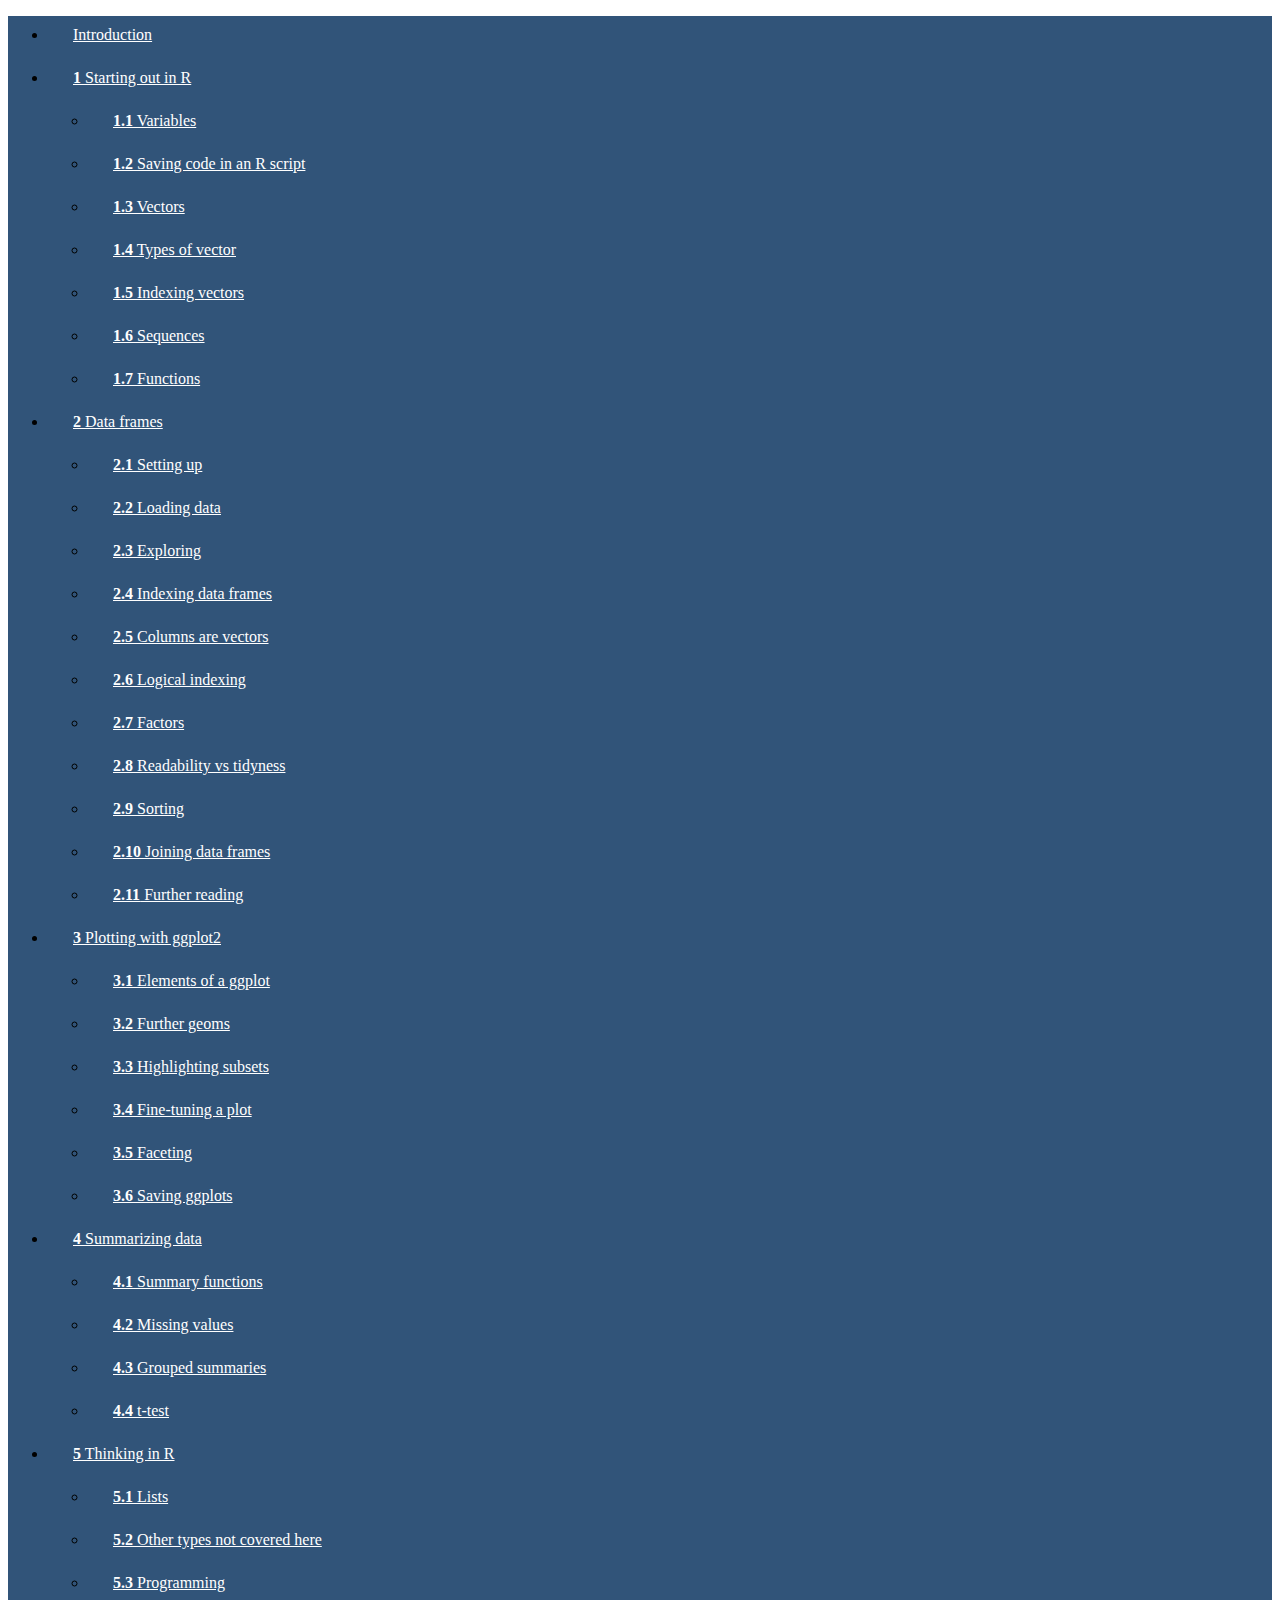
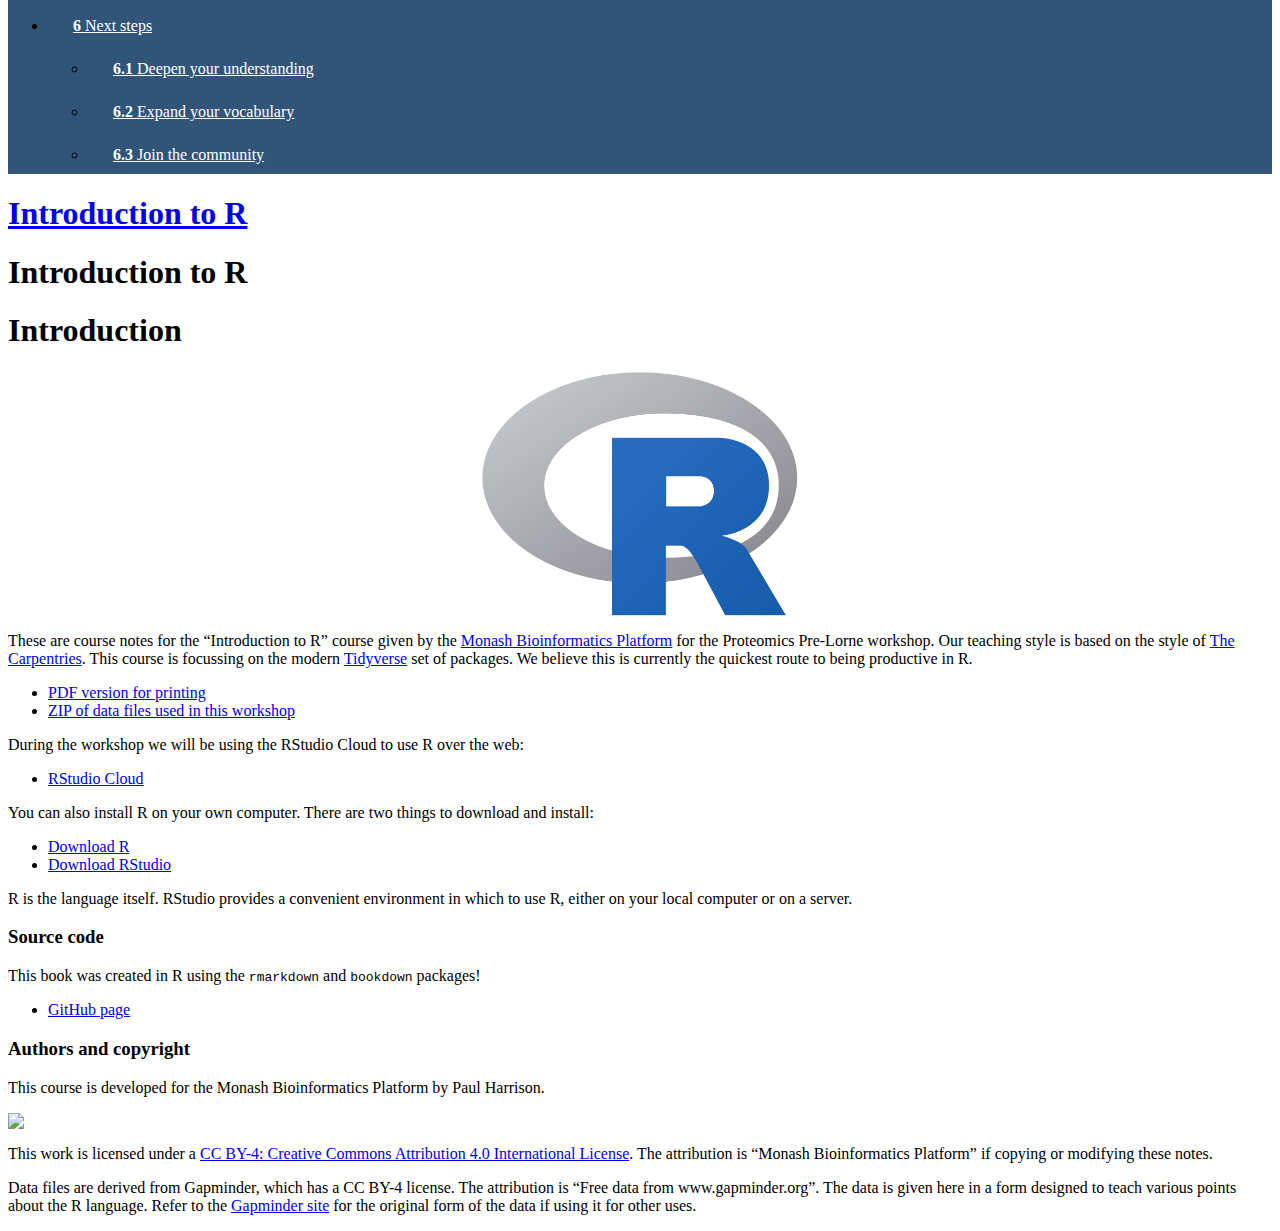
==== docs/index.html @ c71229b1 "simlink updated and input file location changed" ====
<!DOCTYPE html>
<html lang="" xml:lang="">
<head>

  <meta charset="utf-8" />
  <meta http-equiv="X-UA-Compatible" content="IE=edge" />
  <title>Introduction to R</title>
  <meta name="description" content="Introduction to R" />
  <meta name="generator" content="bookdown 0.17 and GitBook 2.6.7" />

  <meta property="og:title" content="Introduction to R" />
  <meta property="og:type" content="book" />
  
  
  
  

  <meta name="twitter:card" content="summary" />
  <meta name="twitter:title" content="Introduction to R" />
  
  
  




  <meta name="viewport" content="width=device-width, initial-scale=1" />
  <meta name="apple-mobile-web-app-capable" content="yes" />
  <meta name="apple-mobile-web-app-status-bar-style" content="black" />
  
  

<link rel="next" href="starting-out-in-r.html"/>
<script src="libs/header-attrs-2.1/header-attrs.js"></script>
<script src="libs/jquery-2.2.3/jquery.min.js"></script>
<link href="libs/gitbook-2.6.7/css/style.css" rel="stylesheet" />
<link href="libs/gitbook-2.6.7/css/plugin-table.css" rel="stylesheet" />
<link href="libs/gitbook-2.6.7/css/plugin-bookdown.css" rel="stylesheet" />
<link href="libs/gitbook-2.6.7/css/plugin-highlight.css" rel="stylesheet" />
<link href="libs/gitbook-2.6.7/css/plugin-search.css" rel="stylesheet" />
<link href="libs/gitbook-2.6.7/css/plugin-fontsettings.css" rel="stylesheet" />
<link href="libs/gitbook-2.6.7/css/plugin-clipboard.css" rel="stylesheet" />











<style type="text/css">
pre > code.sourceCode { white-space: pre; position: relative; }
pre > code.sourceCode > span { display: inline-block; line-height: 1.25; }
pre > code.sourceCode > span:empty { height: 1.2em; }
code.sourceCode > span { color: inherit; text-decoration: inherit; }
pre.sourceCode { margin: 0; }
@media screen {
div.sourceCode { overflow: auto; }
}
@media print {
pre > code.sourceCode { white-space: pre-wrap; }
pre > code.sourceCode > span { text-indent: -5em; padding-left: 5em; }
}
pre.numberSource code
  { counter-reset: source-line 0; }
pre.numberSource code > span
  { position: relative; left: -4em; counter-increment: source-line; }
pre.numberSource code > span > a:first-child::before
  { content: counter(source-line);
    position: relative; left: -1em; text-align: right; vertical-align: baseline;
    border: none; display: inline-block;
    -webkit-touch-callout: none; -webkit-user-select: none;
    -khtml-user-select: none; -moz-user-select: none;
    -ms-user-select: none; user-select: none;
    padding: 0 4px; width: 4em;
    color: #aaaaaa;
  }
pre.numberSource { margin-left: 3em; border-left: 1px solid #aaaaaa;  padding-left: 4px; }
div.sourceCode
  {   }
@media screen {
pre > code.sourceCode > span > a:first-child::before { text-decoration: underline; }
}
code span.al { color: #ff0000; font-weight: bold; } /* Alert */
code span.an { color: #60a0b0; font-weight: bold; font-style: italic; } /* Annotation */
code span.at { color: #7d9029; } /* Attribute */
code span.bn { color: #40a070; } /* BaseN */
code span.bu { } /* BuiltIn */
code span.cf { color: #007020; font-weight: bold; } /* ControlFlow */
code span.ch { color: #4070a0; } /* Char */
code span.cn { color: #880000; } /* Constant */
code span.co { color: #60a0b0; font-style: italic; } /* Comment */
code span.cv { color: #60a0b0; font-weight: bold; font-style: italic; } /* CommentVar */
code span.do { color: #ba2121; font-style: italic; } /* Documentation */
code span.dt { color: #902000; } /* DataType */
code span.dv { color: #40a070; } /* DecVal */
code span.er { color: #ff0000; font-weight: bold; } /* Error */
code span.ex { } /* Extension */
code span.fl { color: #40a070; } /* Float */
code span.fu { color: #06287e; } /* Function */
code span.im { } /* Import */
code span.in { color: #60a0b0; font-weight: bold; font-style: italic; } /* Information */
code span.kw { color: #007020; font-weight: bold; } /* Keyword */
code span.op { color: #666666; } /* Operator */
code span.ot { color: #007020; } /* Other */
code span.pp { color: #bc7a00; } /* Preprocessor */
code span.sc { color: #4070a0; } /* SpecialChar */
code span.ss { color: #bb6688; } /* SpecialString */
code span.st { color: #4070a0; } /* String */
code span.va { color: #19177c; } /* Variable */
code span.vs { color: #4070a0; } /* VerbatimString */
code span.wa { color: #60a0b0; font-weight: bold; font-style: italic; } /* Warning */
</style>

<link rel="stylesheet" href="style.css" type="text/css" />
</head>

<body>



  <div class="book without-animation with-summary font-size-2 font-family-1" data-basepath=".">

    <div class="book-summary">
      <nav role="navigation">

<ul class="summary">
<li class="chapter" data-level="" data-path="index.html"><a href="index.html"><i class="fa fa-check"></i>Introduction</a></li>
<li class="chapter" data-level="1" data-path="starting-out-in-r.html"><a href="starting-out-in-r.html"><i class="fa fa-check"></i><b>1</b> Starting out in R</a>
<ul>
<li class="chapter" data-level="1.1" data-path="starting-out-in-r.html"><a href="starting-out-in-r.html#variables"><i class="fa fa-check"></i><b>1.1</b> Variables</a></li>
<li class="chapter" data-level="1.2" data-path="starting-out-in-r.html"><a href="starting-out-in-r.html#saving-code-in-an-r-script"><i class="fa fa-check"></i><b>1.2</b> Saving code in an R script</a></li>
<li class="chapter" data-level="1.3" data-path="starting-out-in-r.html"><a href="starting-out-in-r.html#vectors"><i class="fa fa-check"></i><b>1.3</b> Vectors</a></li>
<li class="chapter" data-level="1.4" data-path="starting-out-in-r.html"><a href="starting-out-in-r.html#types-of-vector"><i class="fa fa-check"></i><b>1.4</b> Types of vector</a></li>
<li class="chapter" data-level="1.5" data-path="starting-out-in-r.html"><a href="starting-out-in-r.html#indexing-vectors"><i class="fa fa-check"></i><b>1.5</b> Indexing vectors</a></li>
<li class="chapter" data-level="1.6" data-path="starting-out-in-r.html"><a href="starting-out-in-r.html#sequences"><i class="fa fa-check"></i><b>1.6</b> Sequences</a></li>
<li class="chapter" data-level="1.7" data-path="starting-out-in-r.html"><a href="starting-out-in-r.html#functions"><i class="fa fa-check"></i><b>1.7</b> Functions</a></li>
</ul></li>
<li class="chapter" data-level="2" data-path="data-frames.html"><a href="data-frames.html"><i class="fa fa-check"></i><b>2</b> Data frames</a>
<ul>
<li class="chapter" data-level="2.1" data-path="data-frames.html"><a href="data-frames.html#setting-up"><i class="fa fa-check"></i><b>2.1</b> Setting up</a></li>
<li class="chapter" data-level="2.2" data-path="data-frames.html"><a href="data-frames.html#loading-data"><i class="fa fa-check"></i><b>2.2</b> Loading data</a></li>
<li class="chapter" data-level="2.3" data-path="data-frames.html"><a href="data-frames.html#exploring"><i class="fa fa-check"></i><b>2.3</b> Exploring</a></li>
<li class="chapter" data-level="2.4" data-path="data-frames.html"><a href="data-frames.html#indexing-data-frames"><i class="fa fa-check"></i><b>2.4</b> Indexing data frames</a></li>
<li class="chapter" data-level="2.5" data-path="data-frames.html"><a href="data-frames.html#columns-are-vectors"><i class="fa fa-check"></i><b>2.5</b> Columns are vectors</a></li>
<li class="chapter" data-level="2.6" data-path="data-frames.html"><a href="data-frames.html#logical-indexing"><i class="fa fa-check"></i><b>2.6</b> Logical indexing</a></li>
<li class="chapter" data-level="2.7" data-path="data-frames.html"><a href="data-frames.html#factors"><i class="fa fa-check"></i><b>2.7</b> Factors</a></li>
<li class="chapter" data-level="2.8" data-path="data-frames.html"><a href="data-frames.html#readability-vs-tidyness"><i class="fa fa-check"></i><b>2.8</b> Readability vs tidyness</a></li>
<li class="chapter" data-level="2.9" data-path="data-frames.html"><a href="data-frames.html#sorting"><i class="fa fa-check"></i><b>2.9</b> Sorting</a></li>
<li class="chapter" data-level="2.10" data-path="data-frames.html"><a href="data-frames.html#joining-data-frames"><i class="fa fa-check"></i><b>2.10</b> Joining data frames</a></li>
<li class="chapter" data-level="2.11" data-path="data-frames.html"><a href="data-frames.html#further-reading"><i class="fa fa-check"></i><b>2.11</b> Further reading</a></li>
</ul></li>
<li class="chapter" data-level="3" data-path="plotting-with-ggplot2.html"><a href="plotting-with-ggplot2.html"><i class="fa fa-check"></i><b>3</b> Plotting with ggplot2</a>
<ul>
<li class="chapter" data-level="3.1" data-path="plotting-with-ggplot2.html"><a href="plotting-with-ggplot2.html#elements-of-a-ggplot"><i class="fa fa-check"></i><b>3.1</b> Elements of a ggplot</a></li>
<li class="chapter" data-level="3.2" data-path="plotting-with-ggplot2.html"><a href="plotting-with-ggplot2.html#further-geoms"><i class="fa fa-check"></i><b>3.2</b> Further geoms</a></li>
<li class="chapter" data-level="3.3" data-path="plotting-with-ggplot2.html"><a href="plotting-with-ggplot2.html#highlighting-subsets"><i class="fa fa-check"></i><b>3.3</b> Highlighting subsets</a></li>
<li class="chapter" data-level="3.4" data-path="plotting-with-ggplot2.html"><a href="plotting-with-ggplot2.html#fine-tuning-a-plot"><i class="fa fa-check"></i><b>3.4</b> Fine-tuning a plot</a></li>
<li class="chapter" data-level="3.5" data-path="plotting-with-ggplot2.html"><a href="plotting-with-ggplot2.html#faceting"><i class="fa fa-check"></i><b>3.5</b> Faceting</a></li>
<li class="chapter" data-level="3.6" data-path="plotting-with-ggplot2.html"><a href="plotting-with-ggplot2.html#saving-ggplots"><i class="fa fa-check"></i><b>3.6</b> Saving ggplots</a></li>
</ul></li>
<li class="chapter" data-level="4" data-path="summarizing-data.html"><a href="summarizing-data.html"><i class="fa fa-check"></i><b>4</b> Summarizing data</a>
<ul>
<li class="chapter" data-level="4.1" data-path="summarizing-data.html"><a href="summarizing-data.html#summary-functions"><i class="fa fa-check"></i><b>4.1</b> Summary functions</a></li>
<li class="chapter" data-level="4.2" data-path="summarizing-data.html"><a href="summarizing-data.html#missing-values"><i class="fa fa-check"></i><b>4.2</b> Missing values</a></li>
<li class="chapter" data-level="4.3" data-path="summarizing-data.html"><a href="summarizing-data.html#grouped-summaries"><i class="fa fa-check"></i><b>4.3</b> Grouped summaries</a></li>
<li class="chapter" data-level="4.4" data-path="summarizing-data.html"><a href="summarizing-data.html#t-test"><i class="fa fa-check"></i><b>4.4</b> t-test</a></li>
</ul></li>
<li class="chapter" data-level="5" data-path="thinking-in-r.html"><a href="thinking-in-r.html"><i class="fa fa-check"></i><b>5</b> Thinking in R</a>
<ul>
<li class="chapter" data-level="5.1" data-path="thinking-in-r.html"><a href="thinking-in-r.html#lists"><i class="fa fa-check"></i><b>5.1</b> Lists</a></li>
<li class="chapter" data-level="5.2" data-path="thinking-in-r.html"><a href="thinking-in-r.html#other-types-not-covered-here"><i class="fa fa-check"></i><b>5.2</b> Other types not covered here</a></li>
<li class="chapter" data-level="5.3" data-path="thinking-in-r.html"><a href="thinking-in-r.html#programming"><i class="fa fa-check"></i><b>5.3</b> Programming</a></li>
</ul></li>
<li class="chapter" data-level="6" data-path="next-steps.html"><a href="next-steps.html"><i class="fa fa-check"></i><b>6</b> Next steps</a>
<ul>
<li class="chapter" data-level="6.1" data-path="next-steps.html"><a href="next-steps.html#deepen-your-understanding"><i class="fa fa-check"></i><b>6.1</b> Deepen your understanding</a></li>
<li class="chapter" data-level="6.2" data-path="next-steps.html"><a href="next-steps.html#expand-your-vocabulary"><i class="fa fa-check"></i><b>6.2</b> Expand your vocabulary</a></li>
<li class="chapter" data-level="6.3" data-path="next-steps.html"><a href="next-steps.html#join-the-community"><i class="fa fa-check"></i><b>6.3</b> Join the community</a></li>
</ul></li>
</ul>

      </nav>
    </div>

    <div class="book-body">
      <div class="body-inner">
        <div class="book-header" role="navigation">
          <h1>
            <i class="fa fa-circle-o-notch fa-spin"></i><a href="./">Introduction to R</a>
          </h1>
        </div>

        <div class="page-wrapper" tabindex="-1" role="main">
          <div class="page-inner">

            <section class="normal" id="section-">
<div id="header">
<h1 class="title">Introduction to R</h1>
</div>
<div id="index" class="section level1 unnumbered" number="">
<h1>Introduction</h1>
<p><img src="figures/R_logo.png" width="25%" style="display: block; margin: auto;" /></p>
<p>These are course notes for the “Introduction to R” course given by the <a href="https://www.monash.edu/researchinfrastructure/bioinformatics">Monash Bioinformatics Platform</a> for the Proteomics Pre-Lorne workshop. Our teaching style is based on the style of <a href="https://carpentries.org/">The Carpentries</a>. This course is focussing on the modern <a href="https://www.tidyverse.org/">Tidyverse</a> set of packages. We believe this is currently the quickest route to being productive in R.</p>
<ul>
<li><a href="https://monashbioinformaticsplatform.github.io/Proteomics-Intro-R-Workshop-2020/r-intro.pdf">PDF version for printing</a></li>
<li><a href="https://monashbioinformaticsplatform.github.io/Proteomics-Intro-R-Workshop-2020/r-intro-files.zip">ZIP of data files used in this workshop</a></li>
</ul>
<p>During the workshop we will be using the RStudio Cloud to use R over the web:</p>
<ul>
<li><a href="https://rstudio.cloud/">RStudio Cloud</a></li>
</ul>
<p>You can also install R on your own computer. There are two things to download and install:</p>
<ul>
<li><a href="https://cran.rstudio.com/">Download R</a></li>
<li><a href="https://www.rstudio.com/products/rstudio/download/">Download RStudio</a></li>
</ul>
<p>R is the language itself. RStudio provides a convenient environment in which to use R, either on your local computer or on a server.</p>
<div id="source-code" class="section level3 unnumbered" number="">
<h3>Source code</h3>
<p>This book was created in R using the <code>rmarkdown</code> and <code>bookdown</code> packages!</p>
<ul>
<li><a href="https://github.com/MonashBioinformaticsPlatform/Proteomics-Intro-R-Workshop-2020/">GitHub page</a></li>
</ul>
</div>
<div id="authors-and-copyright" class="section level3 unnumbered" number="">
<h3>Authors and copyright</h3>
<p>This course is developed for the Monash Bioinformatics Platform by Paul Harrison.</p>
<p><img src="figures/CC-BY.png" style="display: block; margin: auto;" /></p>
<p>This work is licensed under a <a href="http://creativecommons.org/licenses/by/4.0/">CC BY-4: Creative Commons Attribution 4.0 International License</a>. The attribution is “Monash Bioinformatics Platform” if copying or modifying these notes.</p>
<p>Data files are derived from Gapminder, which has a CC BY-4 license. The attribution is “Free data from www.gapminder.org”. The data is given here in a form designed to teach various points about the R language. Refer to the <a href="https://www.gapminder.org">Gapminder site</a> for the original form of the data if using it for other uses.</p>

</div>
</div>
            </section>

          </div>
        </div>
      </div>

<a href="starting-out-in-r.html" class="navigation navigation-next navigation-unique" aria-label="Next page"><i class="fa fa-angle-right"></i></a>
    </div>
  </div>
<script src="libs/gitbook-2.6.7/js/app.min.js"></script>
<script src="libs/gitbook-2.6.7/js/lunr.js"></script>
<script src="libs/gitbook-2.6.7/js/clipboard.min.js"></script>
<script src="libs/gitbook-2.6.7/js/plugin-search.js"></script>
<script src="libs/gitbook-2.6.7/js/plugin-sharing.js"></script>
<script src="libs/gitbook-2.6.7/js/plugin-fontsettings.js"></script>
<script src="libs/gitbook-2.6.7/js/plugin-bookdown.js"></script>
<script src="libs/gitbook-2.6.7/js/jquery.highlight.js"></script>
<script src="libs/gitbook-2.6.7/js/plugin-clipboard.js"></script>
<script>
gitbook.require(["gitbook"], function(gitbook) {
gitbook.start({
"sharing": {
"github": false,
"facebook": true,
"twitter": true,
"linkedin": false,
"weibo": false,
"instapaper": false,
"vk": false,
"all": ["facebook", "twitter", "linkedin", "weibo", "instapaper"]
},
"fontsettings": {
"theme": "white",
"family": "sans",
"size": 2
},
"edit": {
"link": null,
"text": null
},
"history": {
"link": null,
"text": null
},
"view": {
"link": null,
"text": null
},
"download": ["r-intro.pdf"],
"toc": {
"collapse": "subsection"
}
});
});
</script>

</body>

</html>
---- docs/style.css ----
.book .book-summary {
    background: #315479;
}
.body {
    font-family: "Work Sans", "Helvetica", "Tahoma", "Geneva", "Arial", sans-serif;
}
.book .book-summary ul.summary li a, .book .book-summary ul.summary li span {
    margin: 5px 5px 5px 5px;
    display: block;
    padding: 10px 20px 10px 20px;
    color: #FFFFFF;
    background: 0 0;
    text-overflow: ellipsis;
    overflow: hidden;
    white-space: nowrap;
    position: relative;
}

.book .book-summary ul.summary li.active>a {
    padding-left: 5px;
    border-radius: 10px 10px 10px 10px;
    color: #FFFFFF;
    font-weight: bold;
    background: rgba(243,242,242,.35);
    text-decoration: none;
}

.challenge {
    margin: 2em;
    padding: 0em 2em 2em 2em;
    border: 1px solid black;
    border-radius: 5px;
    background: #ddf;
}

.tip {
    margin: 2em;
    padding: 0em 2em 2em 2em;
    border: 1px solid black;
    border-radius: 5px;
    background: #ffd;
}


.objectives {
    margin: 2em;
    padding: 0em 2em 2em 2em;
    border: 1px solid black;
    border-radius: 5px;
    background: #fed;
}
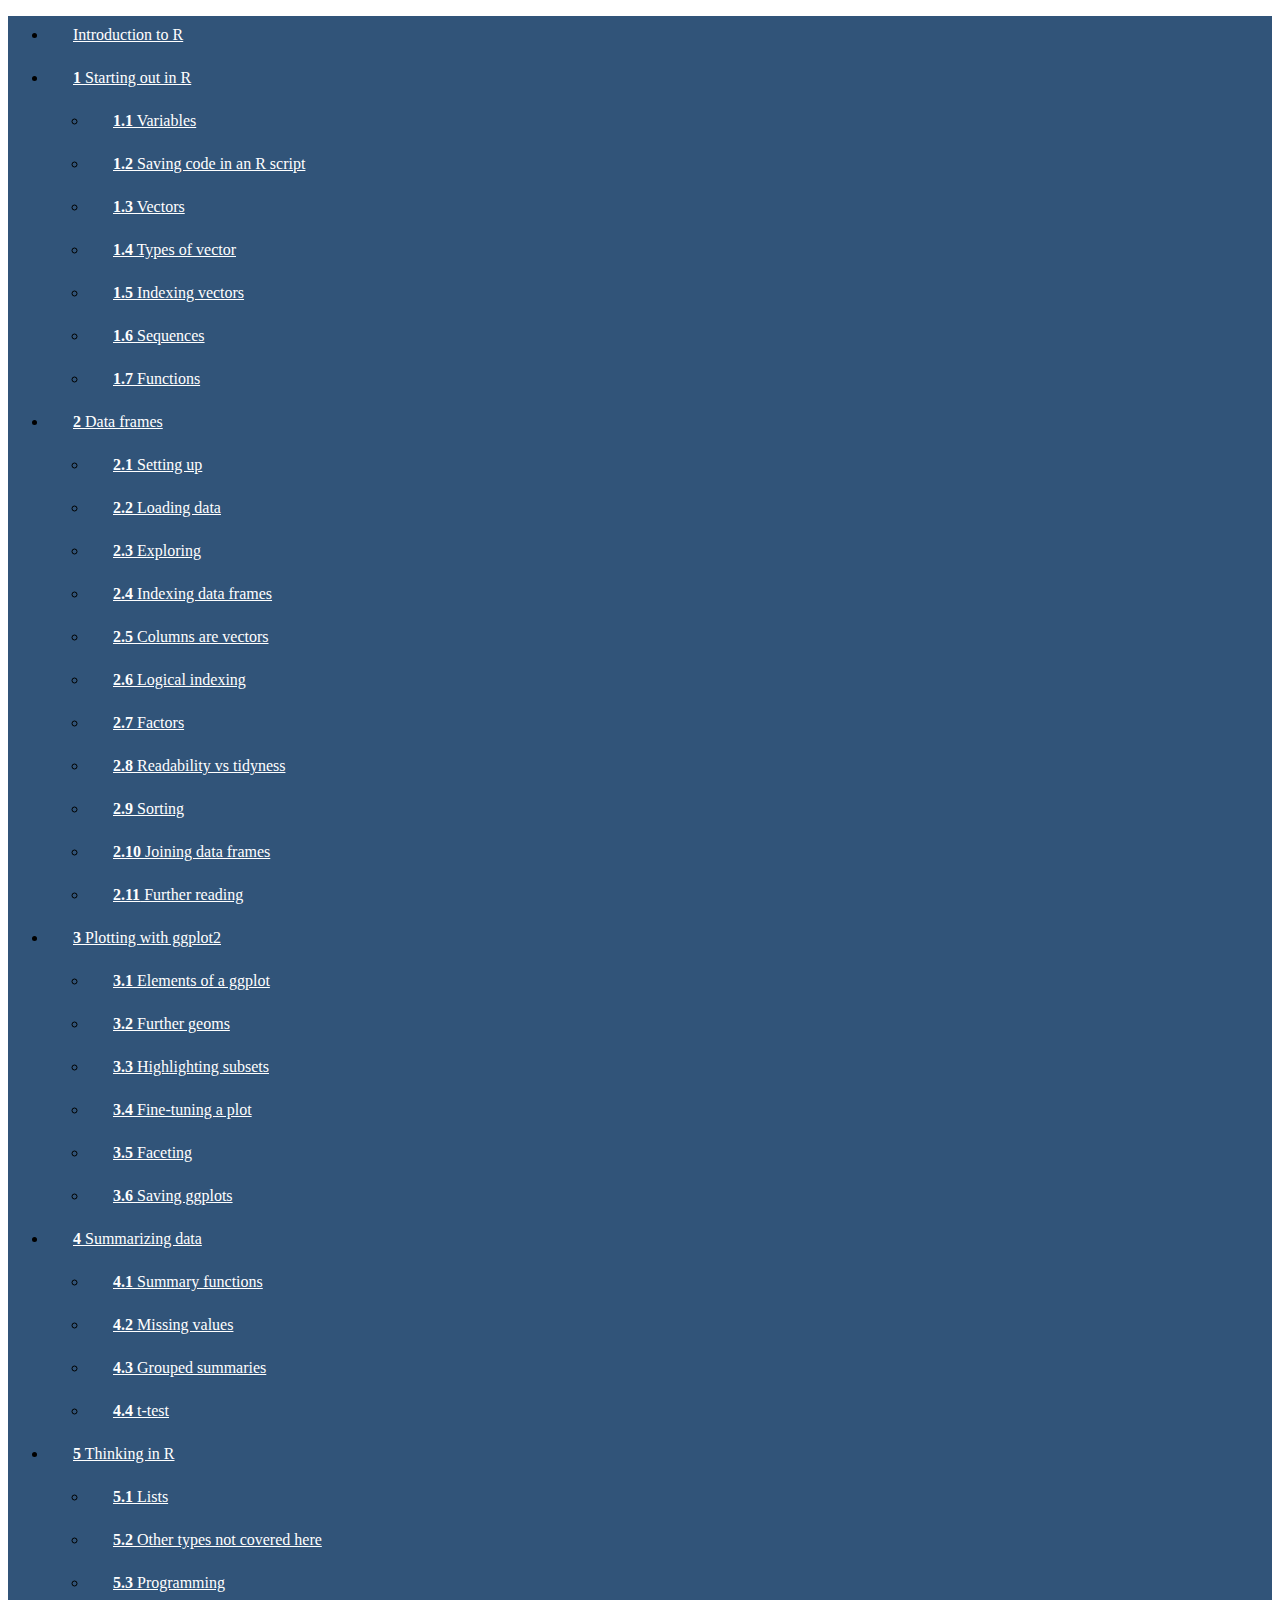
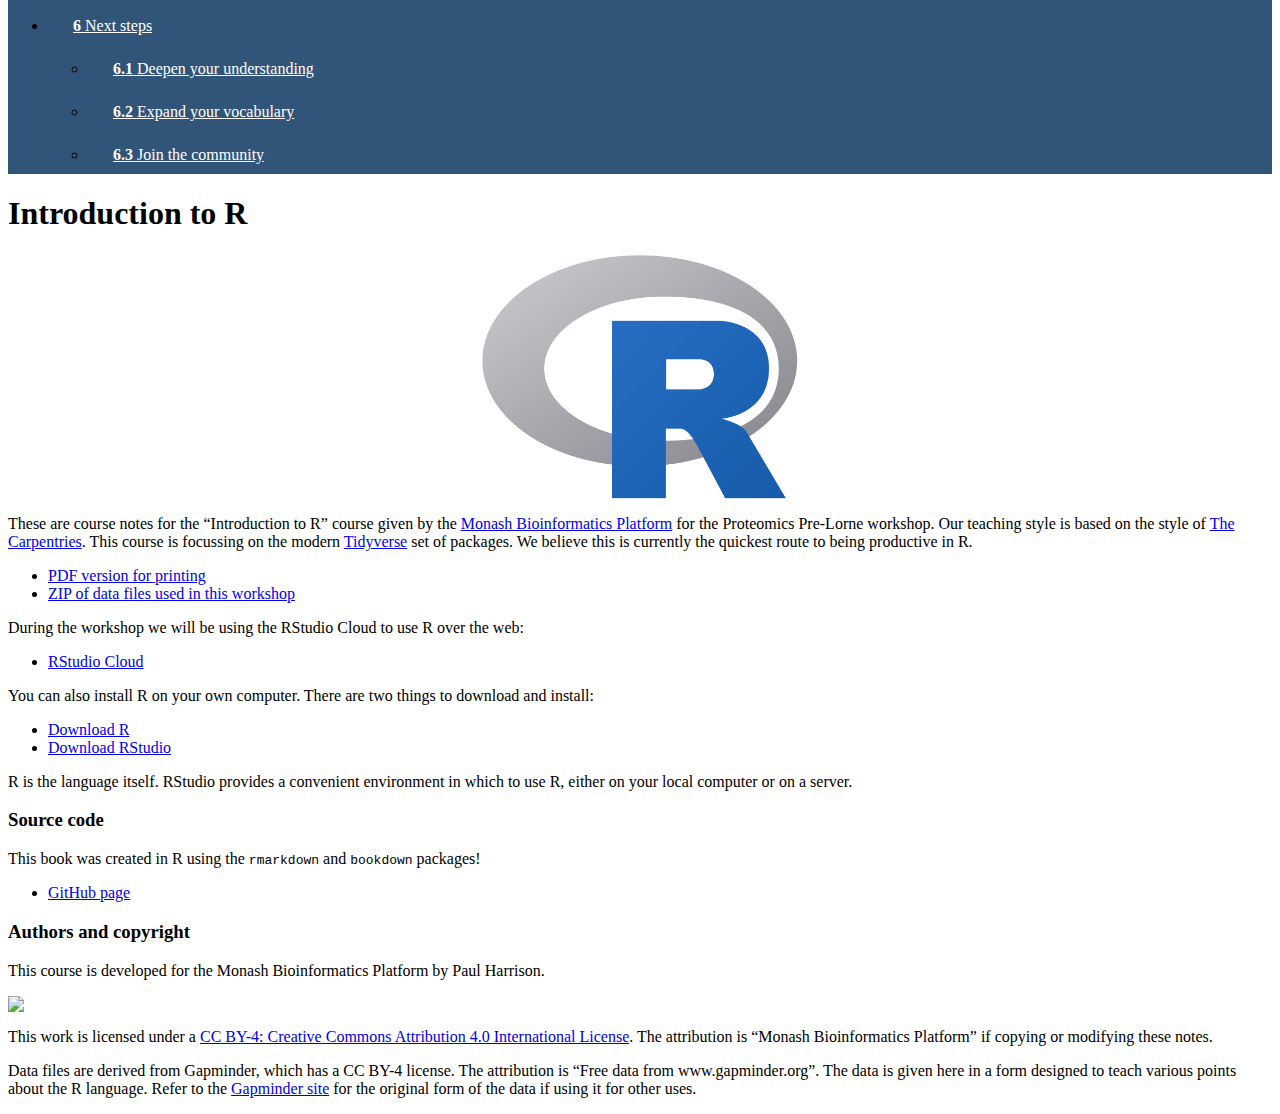
==== commit 387ffe7b: "site updated" ====
--- a/docs/index.html
+++ b/docs/index.html
@@ -4,11 +4,11 @@
 
   <meta charset="utf-8" />
   <meta http-equiv="X-UA-Compatible" content="IE=edge" />
-  <title>Introduction to R</title>
-  <meta name="description" content="Introduction to R" />
+  <title>Introduction to R | r-intro.utf8</title>
+  <meta name="description" content="" />
   <meta name="generator" content="bookdown 0.17 and GitBook 2.6.7" />
 
-  <meta property="og:title" content="Introduction to R" />
+  <meta property="og:title" content="Introduction to R | r-intro.utf8" />
   <meta property="og:type" content="book" />
   
   
@@ -16,7 +16,7 @@
   
 
   <meta name="twitter:card" content="summary" />
-  <meta name="twitter:title" content="Introduction to R" />
+  <meta name="twitter:title" content="Introduction to R | r-intro.utf8" />
   
   
   
@@ -128,7 +128,7 @@
       <nav role="navigation">
 
 <ul class="summary">
-<li class="chapter" data-level="" data-path="index.html"><a href="index.html"><i class="fa fa-check"></i>Introduction</a></li>
+<li class="chapter" data-level="" data-path="index.html"><a href="index.html"><i class="fa fa-check"></i>Introduction to R</a></li>
 <li class="chapter" data-level="1" data-path="starting-out-in-r.html"><a href="starting-out-in-r.html"><i class="fa fa-check"></i><b>1</b> Starting out in R</a>
 <ul>
 <li class="chapter" data-level="1.1" data-path="starting-out-in-r.html"><a href="starting-out-in-r.html#variables"><i class="fa fa-check"></i><b>1.1</b> Variables</a></li>
@@ -190,7 +190,7 @@
       <div class="body-inner">
         <div class="book-header" role="navigation">
           <h1>
-            <i class="fa fa-circle-o-notch fa-spin"></i><a href="./">Introduction to R</a>
+            <i class="fa fa-circle-o-notch fa-spin"></i><a href="./"></a>
           </h1>
         </div>
 
@@ -198,11 +198,10 @@
           <div class="page-inner">
 
             <section class="normal" id="section-">
-<div id="header">
-<h1 class="title">Introduction to R</h1>
-</div>
+<!--bookdown:title:end-->
+<!--bookdown:title:start-->
 <div id="index" class="section level1 unnumbered" number="">
-<h1>Introduction</h1>
+<h1>Introduction to R</h1>
 <p><img src="figures/R_logo.png" width="25%" style="display: block; margin: auto;" /></p>
 <p>These are course notes for the “Introduction to R” course given by the <a href="https://www.monash.edu/researchinfrastructure/bioinformatics">Monash Bioinformatics Platform</a> for the Proteomics Pre-Lorne workshop. Our teaching style is based on the style of <a href="https://carpentries.org/">The Carpentries</a>. This course is focussing on the modern <a href="https://www.tidyverse.org/">Tidyverse</a> set of packages. We believe this is currently the quickest route to being productive in R.</p>
 <ul>
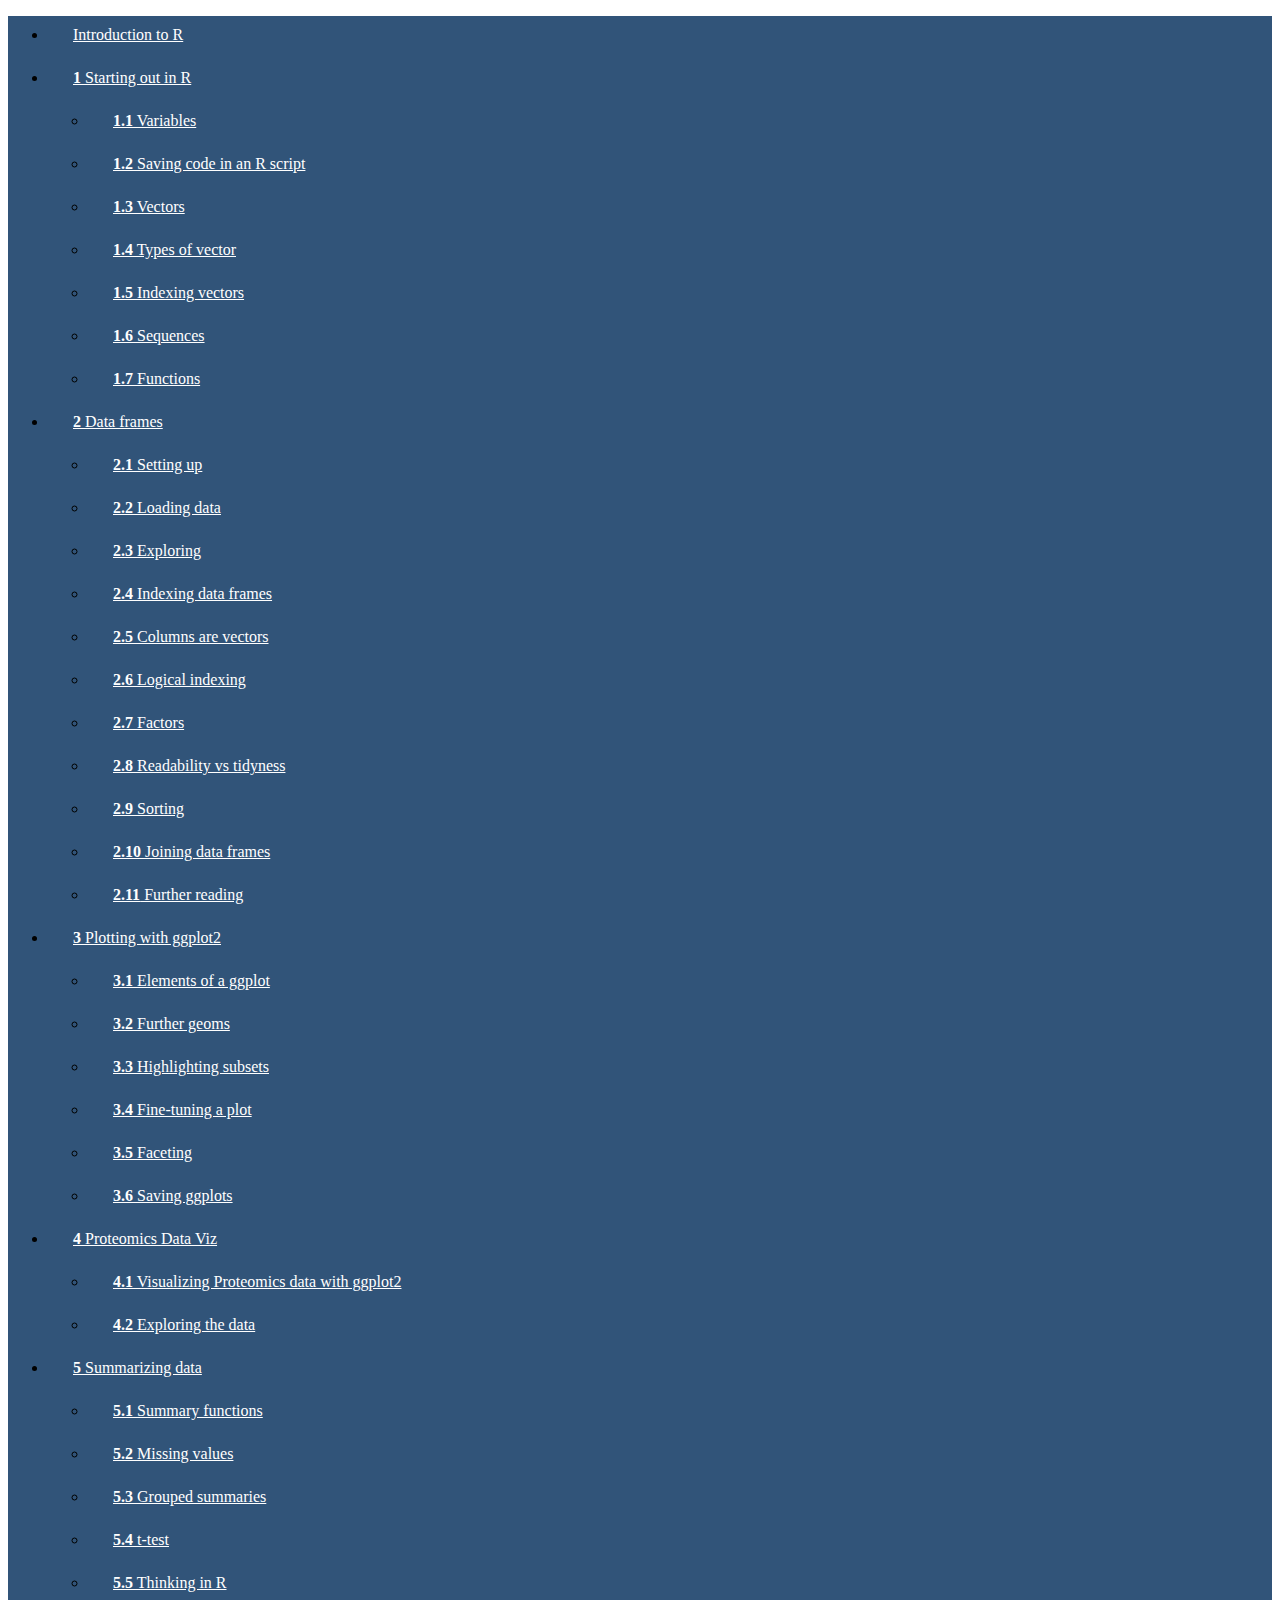
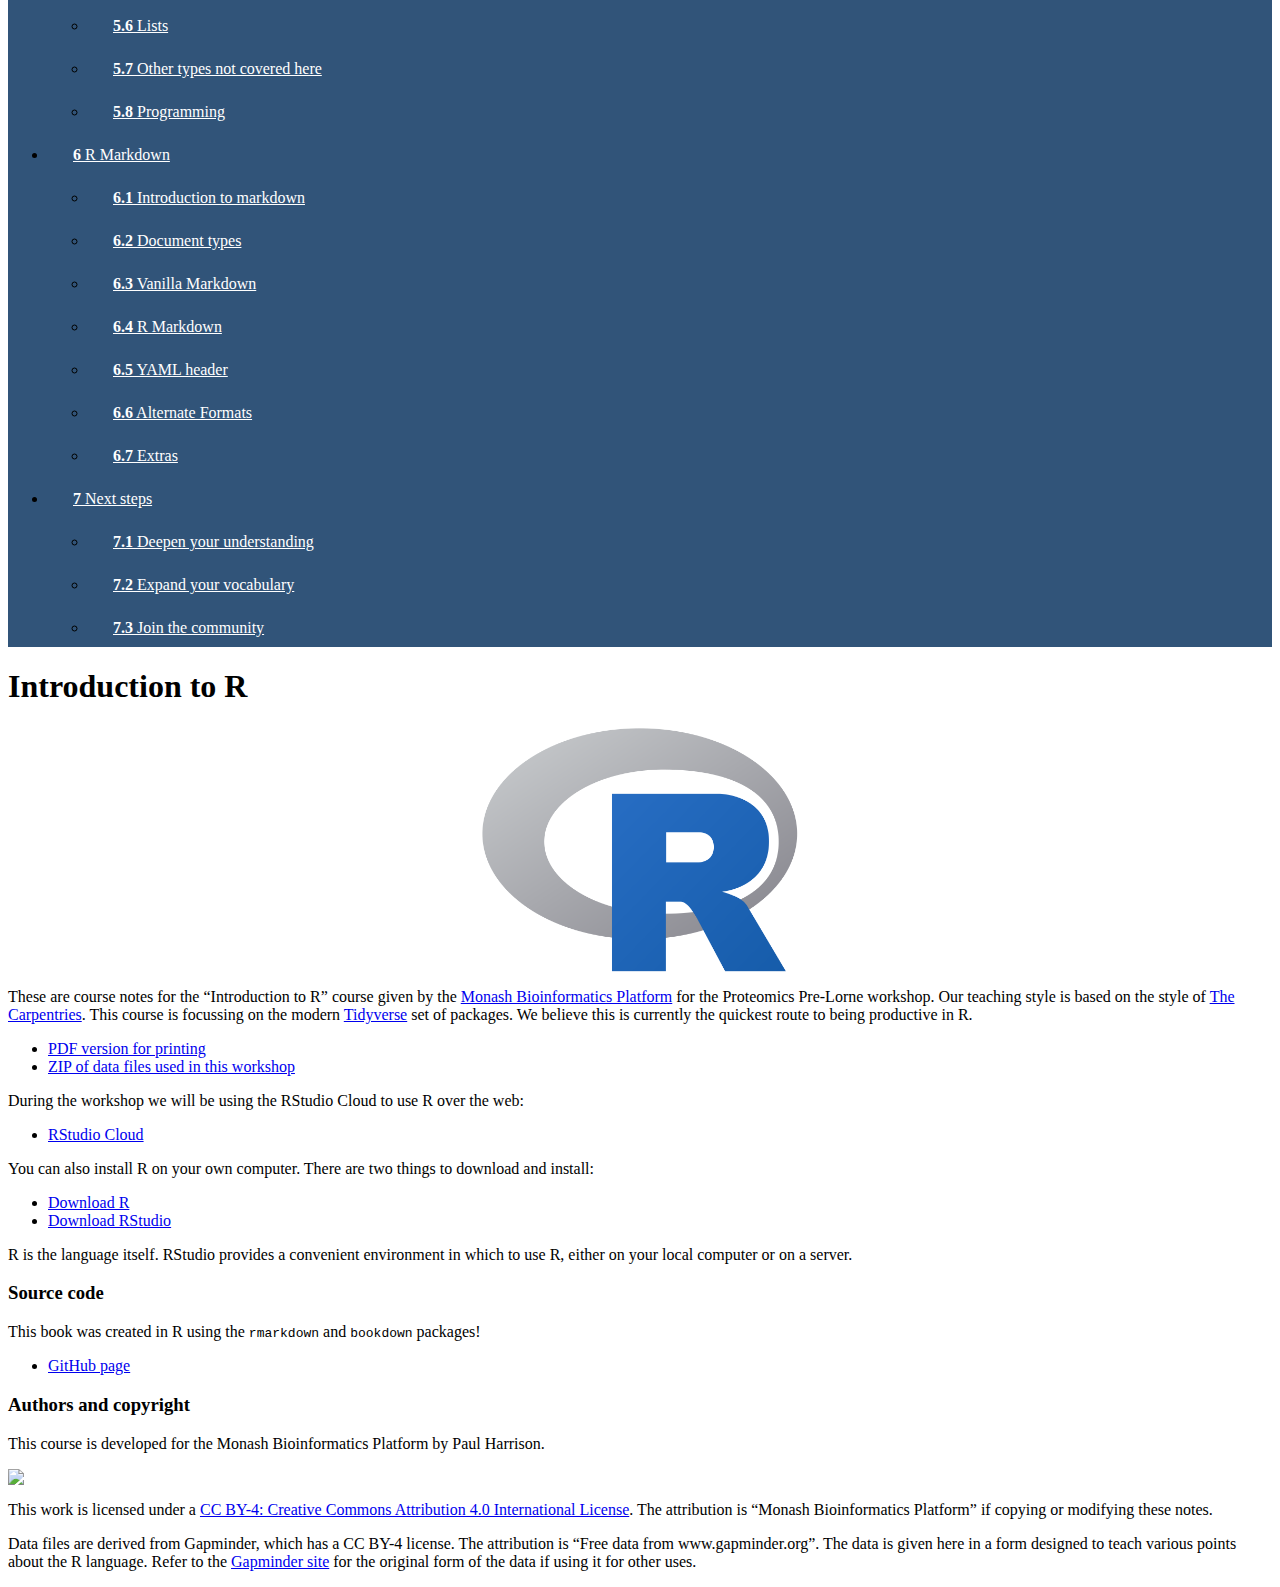
==== commit fe90b514: "restructure content" ====
--- a/docs/index.html
+++ b/docs/index.html
@@ -162,24 +162,37 @@
 <li class="chapter" data-level="3.5" data-path="plotting-with-ggplot2.html"><a href="plotting-with-ggplot2.html#faceting"><i class="fa fa-check"></i><b>3.5</b> Faceting</a></li>
 <li class="chapter" data-level="3.6" data-path="plotting-with-ggplot2.html"><a href="plotting-with-ggplot2.html#saving-ggplots"><i class="fa fa-check"></i><b>3.6</b> Saving ggplots</a></li>
 </ul></li>
-<li class="chapter" data-level="4" data-path="summarizing-data.html"><a href="summarizing-data.html"><i class="fa fa-check"></i><b>4</b> Summarizing data</a>
-<ul>
-<li class="chapter" data-level="4.1" data-path="summarizing-data.html"><a href="summarizing-data.html#summary-functions"><i class="fa fa-check"></i><b>4.1</b> Summary functions</a></li>
-<li class="chapter" data-level="4.2" data-path="summarizing-data.html"><a href="summarizing-data.html#missing-values"><i class="fa fa-check"></i><b>4.2</b> Missing values</a></li>
-<li class="chapter" data-level="4.3" data-path="summarizing-data.html"><a href="summarizing-data.html#grouped-summaries"><i class="fa fa-check"></i><b>4.3</b> Grouped summaries</a></li>
-<li class="chapter" data-level="4.4" data-path="summarizing-data.html"><a href="summarizing-data.html#t-test"><i class="fa fa-check"></i><b>4.4</b> t-test</a></li>
-</ul></li>
-<li class="chapter" data-level="5" data-path="thinking-in-r.html"><a href="thinking-in-r.html"><i class="fa fa-check"></i><b>5</b> Thinking in R</a>
-<ul>
-<li class="chapter" data-level="5.1" data-path="thinking-in-r.html"><a href="thinking-in-r.html#lists"><i class="fa fa-check"></i><b>5.1</b> Lists</a></li>
-<li class="chapter" data-level="5.2" data-path="thinking-in-r.html"><a href="thinking-in-r.html#other-types-not-covered-here"><i class="fa fa-check"></i><b>5.2</b> Other types not covered here</a></li>
-<li class="chapter" data-level="5.3" data-path="thinking-in-r.html"><a href="thinking-in-r.html#programming"><i class="fa fa-check"></i><b>5.3</b> Programming</a></li>
-</ul></li>
-<li class="chapter" data-level="6" data-path="next-steps.html"><a href="next-steps.html"><i class="fa fa-check"></i><b>6</b> Next steps</a>
-<ul>
-<li class="chapter" data-level="6.1" data-path="next-steps.html"><a href="next-steps.html#deepen-your-understanding"><i class="fa fa-check"></i><b>6.1</b> Deepen your understanding</a></li>
-<li class="chapter" data-level="6.2" data-path="next-steps.html"><a href="next-steps.html#expand-your-vocabulary"><i class="fa fa-check"></i><b>6.2</b> Expand your vocabulary</a></li>
-<li class="chapter" data-level="6.3" data-path="next-steps.html"><a href="next-steps.html#join-the-community"><i class="fa fa-check"></i><b>6.3</b> Join the community</a></li>
+<li class="chapter" data-level="4" data-path="proteomics-data-viz.html"><a href="proteomics-data-viz.html"><i class="fa fa-check"></i><b>4</b> Proteomics Data Viz</a>
+<ul>
+<li class="chapter" data-level="4.1" data-path="proteomics-data-viz.html"><a href="proteomics-data-viz.html#visualizing-proteomics-data-with-ggplot2"><i class="fa fa-check"></i><b>4.1</b> Visualizing Proteomics data with ggplot2</a></li>
+<li class="chapter" data-level="4.2" data-path="proteomics-data-viz.html"><a href="proteomics-data-viz.html#exploring-the-data"><i class="fa fa-check"></i><b>4.2</b> Exploring the data</a></li>
+</ul></li>
+<li class="chapter" data-level="5" data-path="summarizing-data.html"><a href="summarizing-data.html"><i class="fa fa-check"></i><b>5</b> Summarizing data</a>
+<ul>
+<li class="chapter" data-level="5.1" data-path="summarizing-data.html"><a href="summarizing-data.html#summary-functions"><i class="fa fa-check"></i><b>5.1</b> Summary functions</a></li>
+<li class="chapter" data-level="5.2" data-path="summarizing-data.html"><a href="summarizing-data.html#missing-values"><i class="fa fa-check"></i><b>5.2</b> Missing values</a></li>
+<li class="chapter" data-level="5.3" data-path="summarizing-data.html"><a href="summarizing-data.html#grouped-summaries"><i class="fa fa-check"></i><b>5.3</b> Grouped summaries</a></li>
+<li class="chapter" data-level="5.4" data-path="summarizing-data.html"><a href="summarizing-data.html#t-test"><i class="fa fa-check"></i><b>5.4</b> t-test</a></li>
+<li class="chapter" data-level="5.5" data-path="summarizing-data.html"><a href="summarizing-data.html#thinking-in-r"><i class="fa fa-check"></i><b>5.5</b> Thinking in R</a></li>
+<li class="chapter" data-level="5.6" data-path="summarizing-data.html"><a href="summarizing-data.html#lists"><i class="fa fa-check"></i><b>5.6</b> Lists</a></li>
+<li class="chapter" data-level="5.7" data-path="summarizing-data.html"><a href="summarizing-data.html#other-types-not-covered-here"><i class="fa fa-check"></i><b>5.7</b> Other types not covered here</a></li>
+<li class="chapter" data-level="5.8" data-path="summarizing-data.html"><a href="summarizing-data.html#programming"><i class="fa fa-check"></i><b>5.8</b> Programming</a></li>
+</ul></li>
+<li class="chapter" data-level="6" data-path="r-markdown.html"><a href="r-markdown.html"><i class="fa fa-check"></i><b>6</b> R Markdown</a>
+<ul>
+<li class="chapter" data-level="6.1" data-path="r-markdown.html"><a href="r-markdown.html#introduction-to-markdown"><i class="fa fa-check"></i><b>6.1</b> Introduction to markdown</a></li>
+<li class="chapter" data-level="6.2" data-path="r-markdown.html"><a href="r-markdown.html#document-types"><i class="fa fa-check"></i><b>6.2</b> Document types</a></li>
+<li class="chapter" data-level="6.3" data-path="r-markdown.html"><a href="r-markdown.html#vanilla-markdown"><i class="fa fa-check"></i><b>6.3</b> Vanilla Markdown</a></li>
+<li class="chapter" data-level="6.4" data-path="r-markdown.html"><a href="r-markdown.html#r-markdown-1"><i class="fa fa-check"></i><b>6.4</b> R Markdown</a></li>
+<li class="chapter" data-level="6.5" data-path="r-markdown.html"><a href="r-markdown.html#yaml-header"><i class="fa fa-check"></i><b>6.5</b> YAML header</a></li>
+<li class="chapter" data-level="6.6" data-path="r-markdown.html"><a href="r-markdown.html#alternate-formats"><i class="fa fa-check"></i><b>6.6</b> Alternate Formats</a></li>
+<li class="chapter" data-level="6.7" data-path="r-markdown.html"><a href="r-markdown.html#extras"><i class="fa fa-check"></i><b>6.7</b> Extras</a></li>
+</ul></li>
+<li class="chapter" data-level="7" data-path="next-steps.html"><a href="next-steps.html"><i class="fa fa-check"></i><b>7</b> Next steps</a>
+<ul>
+<li class="chapter" data-level="7.1" data-path="next-steps.html"><a href="next-steps.html#deepen-your-understanding"><i class="fa fa-check"></i><b>7.1</b> Deepen your understanding</a></li>
+<li class="chapter" data-level="7.2" data-path="next-steps.html"><a href="next-steps.html#expand-your-vocabulary"><i class="fa fa-check"></i><b>7.2</b> Expand your vocabulary</a></li>
+<li class="chapter" data-level="7.3" data-path="next-steps.html"><a href="next-steps.html#join-the-community"><i class="fa fa-check"></i><b>7.3</b> Join the community</a></li>
 </ul></li>
 </ul>
 
--- a/docs/style.css
+++ b/docs/style.css
@@ -31,7 +31,7 @@
     padding: 0em 2em 2em 2em;
     border: 1px solid black;
     border-radius: 5px;
-    background: #ddf;
+    background: #e0c0d3;
 }
 
 .tip {
@@ -39,7 +39,7 @@
     padding: 0em 2em 2em 2em;
     border: 1px solid black;
     border-radius: 5px;
-    background: #ffd;
+    background: #e4d1bc;
 }
 
 
@@ -48,5 +48,14 @@
     padding: 0em 2em 2em 2em;
     border: 1px solid black;
     border-radius: 5px;
-    background: #fed;
+    background:#b6d598;
 }
+
+.code_exmpl {
+    border: 1px solid black;
+    border-radius: 3px;
+    background: #f2f2f2;
+    padding: 10px;
+    width: 89%;
+    margin: auto
+}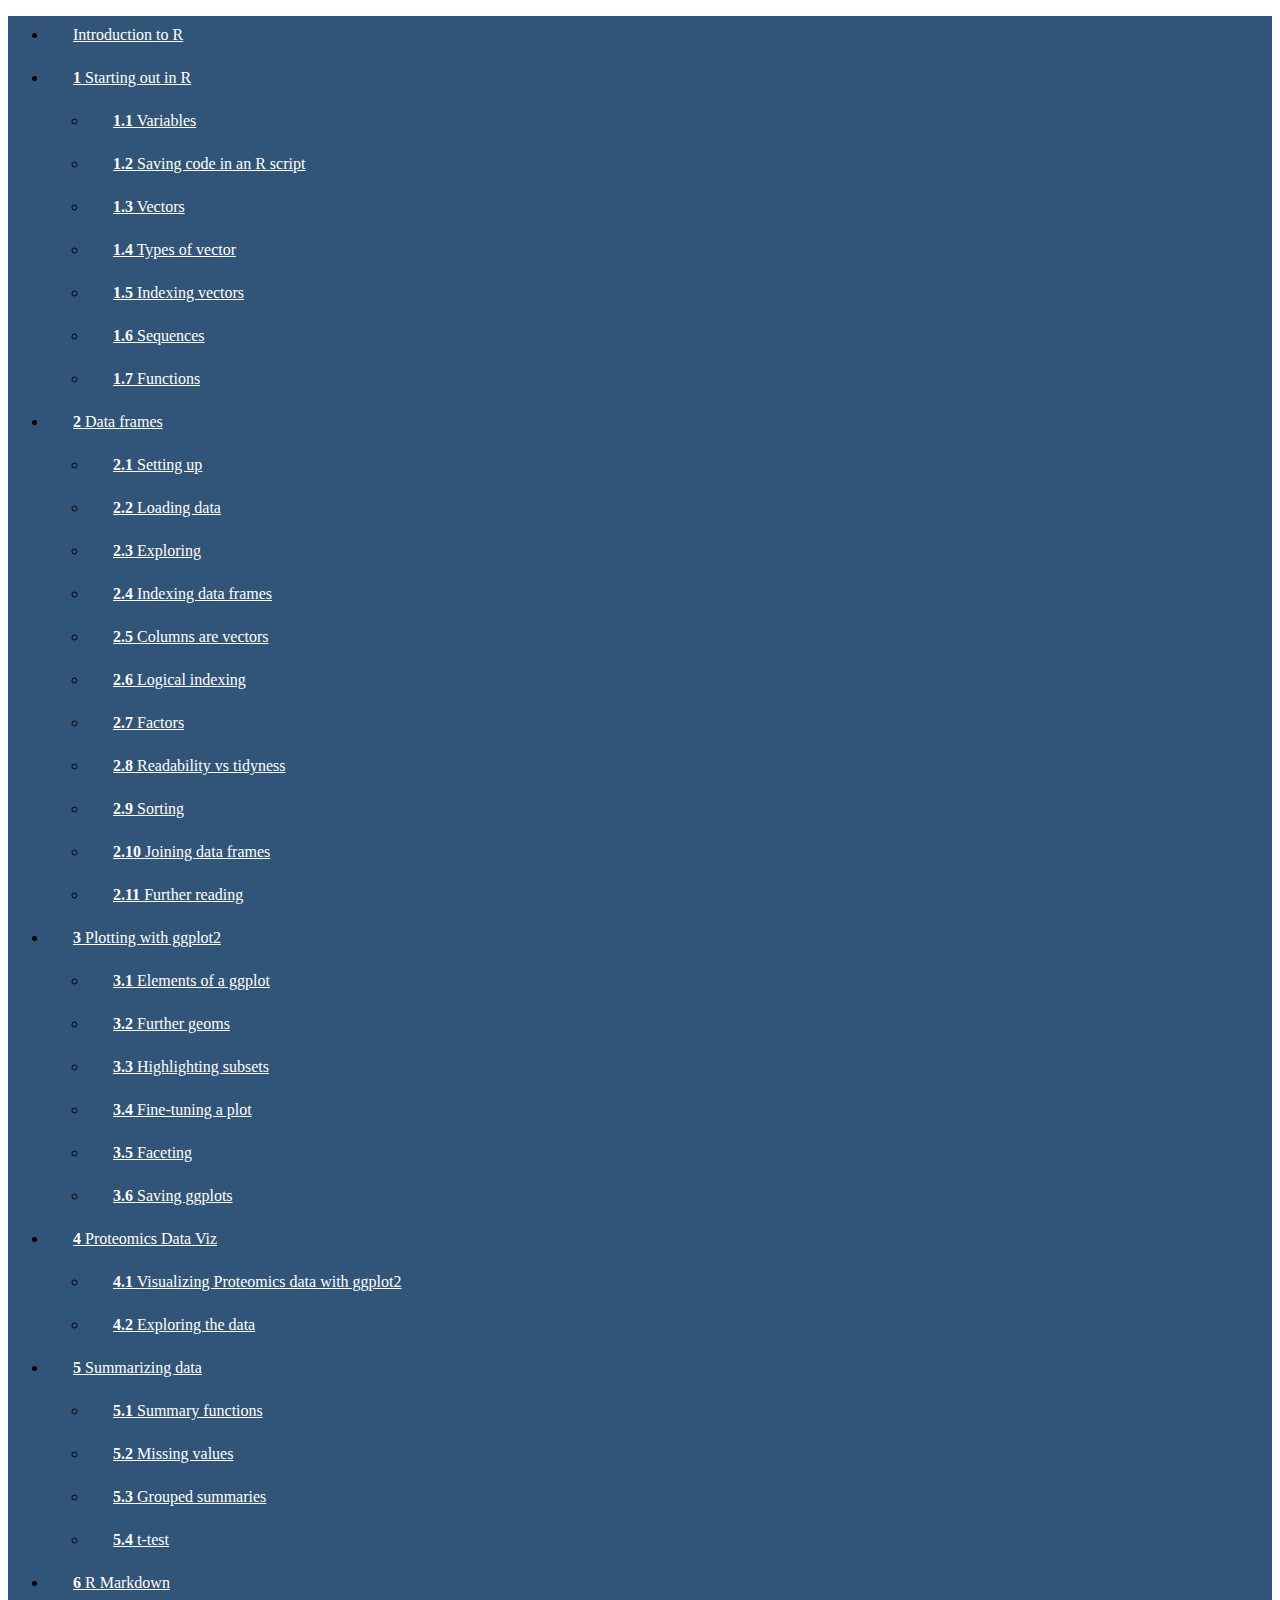
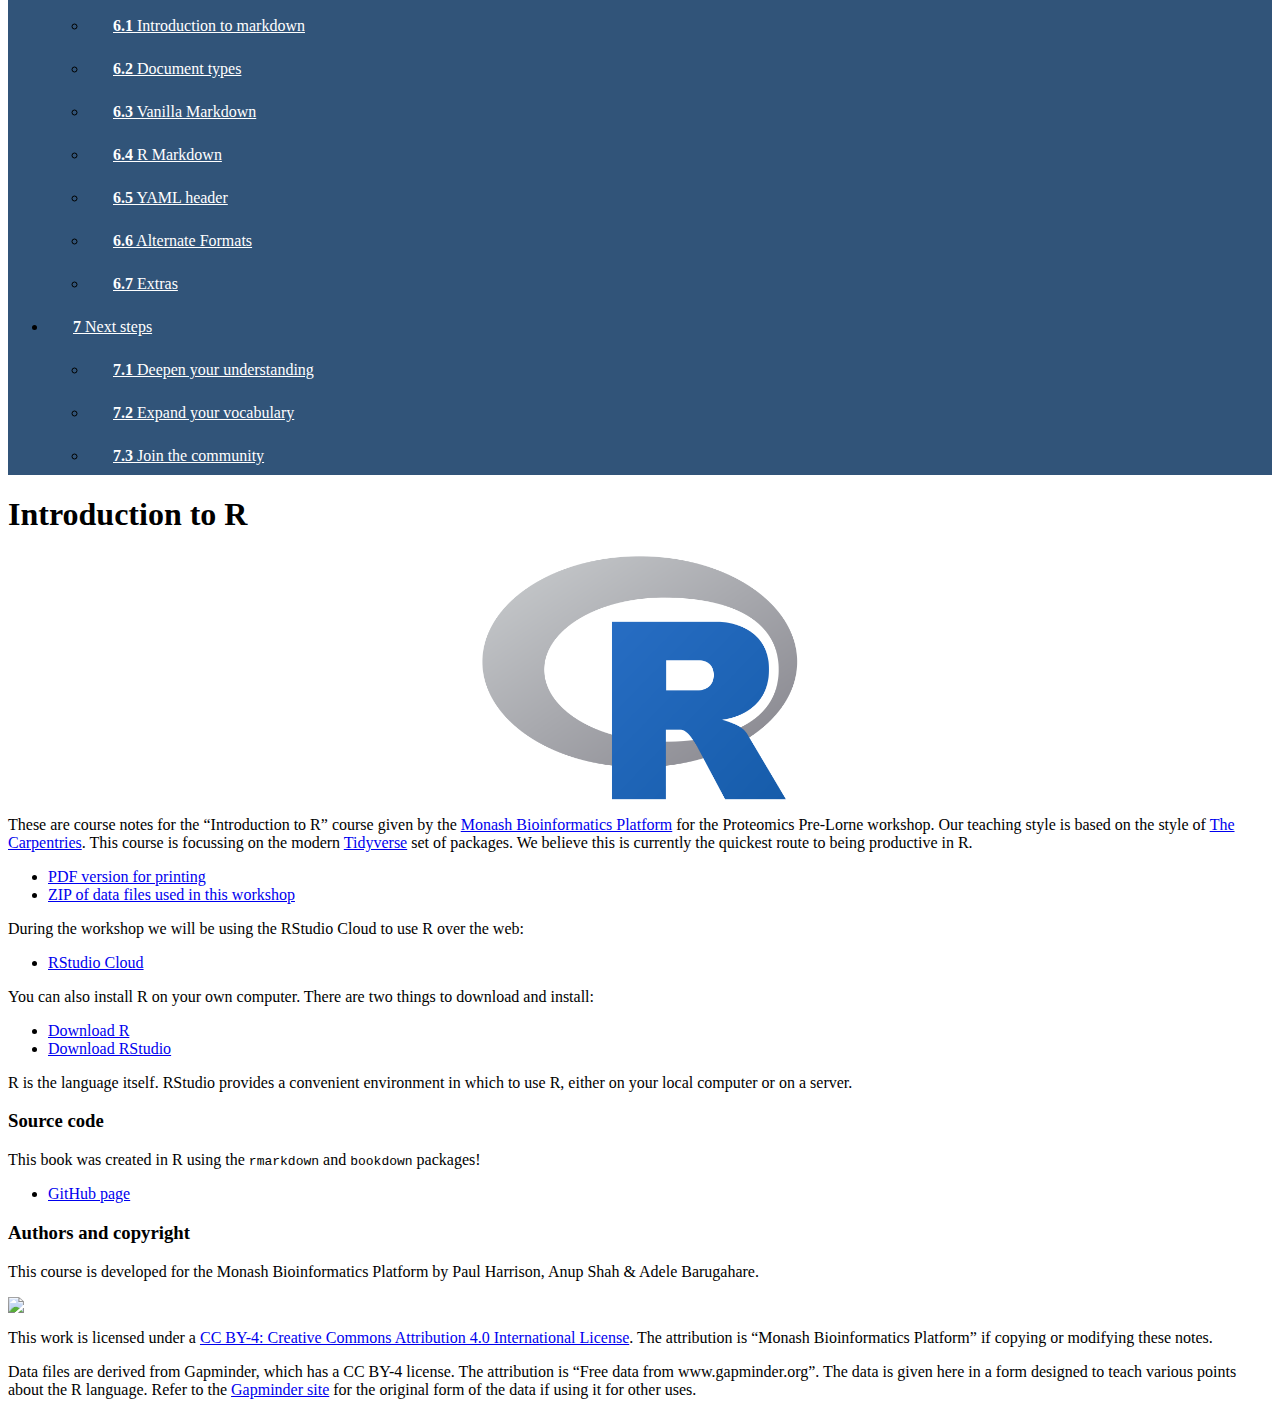
==== commit c3288d36: "index updated" ====
--- a/docs/index.html
+++ b/docs/index.html
@@ -173,10 +173,6 @@
 <li class="chapter" data-level="5.2" data-path="summarizing-data.html"><a href="summarizing-data.html#missing-values"><i class="fa fa-check"></i><b>5.2</b> Missing values</a></li>
 <li class="chapter" data-level="5.3" data-path="summarizing-data.html"><a href="summarizing-data.html#grouped-summaries"><i class="fa fa-check"></i><b>5.3</b> Grouped summaries</a></li>
 <li class="chapter" data-level="5.4" data-path="summarizing-data.html"><a href="summarizing-data.html#t-test"><i class="fa fa-check"></i><b>5.4</b> t-test</a></li>
-<li class="chapter" data-level="5.5" data-path="summarizing-data.html"><a href="summarizing-data.html#thinking-in-r"><i class="fa fa-check"></i><b>5.5</b> Thinking in R</a></li>
-<li class="chapter" data-level="5.6" data-path="summarizing-data.html"><a href="summarizing-data.html#lists"><i class="fa fa-check"></i><b>5.6</b> Lists</a></li>
-<li class="chapter" data-level="5.7" data-path="summarizing-data.html"><a href="summarizing-data.html#other-types-not-covered-here"><i class="fa fa-check"></i><b>5.7</b> Other types not covered here</a></li>
-<li class="chapter" data-level="5.8" data-path="summarizing-data.html"><a href="summarizing-data.html#programming"><i class="fa fa-check"></i><b>5.8</b> Programming</a></li>
 </ul></li>
 <li class="chapter" data-level="6" data-path="r-markdown.html"><a href="r-markdown.html"><i class="fa fa-check"></i><b>6</b> R Markdown</a>
 <ul>
@@ -240,7 +236,7 @@
 </div>
 <div id="authors-and-copyright" class="section level3 unnumbered" number="">
 <h3>Authors and copyright</h3>
-<p>This course is developed for the Monash Bioinformatics Platform by Paul Harrison.</p>
+<p>This course is developed for the Monash Bioinformatics Platform by Paul Harrison, Anup Shah &amp; Adele Barugahare.</p>
 <p><img src="figures/CC-BY.png" style="display: block; margin: auto;" /></p>
 <p>This work is licensed under a <a href="http://creativecommons.org/licenses/by/4.0/">CC BY-4: Creative Commons Attribution 4.0 International License</a>. The attribution is “Monash Bioinformatics Platform” if copying or modifying these notes.</p>
 <p>Data files are derived from Gapminder, which has a CC BY-4 license. The attribution is “Free data from www.gapminder.org”. The data is given here in a form designed to teach various points about the R language. Refer to the <a href="https://www.gapminder.org">Gapminder site</a> for the original form of the data if using it for other uses.</p>
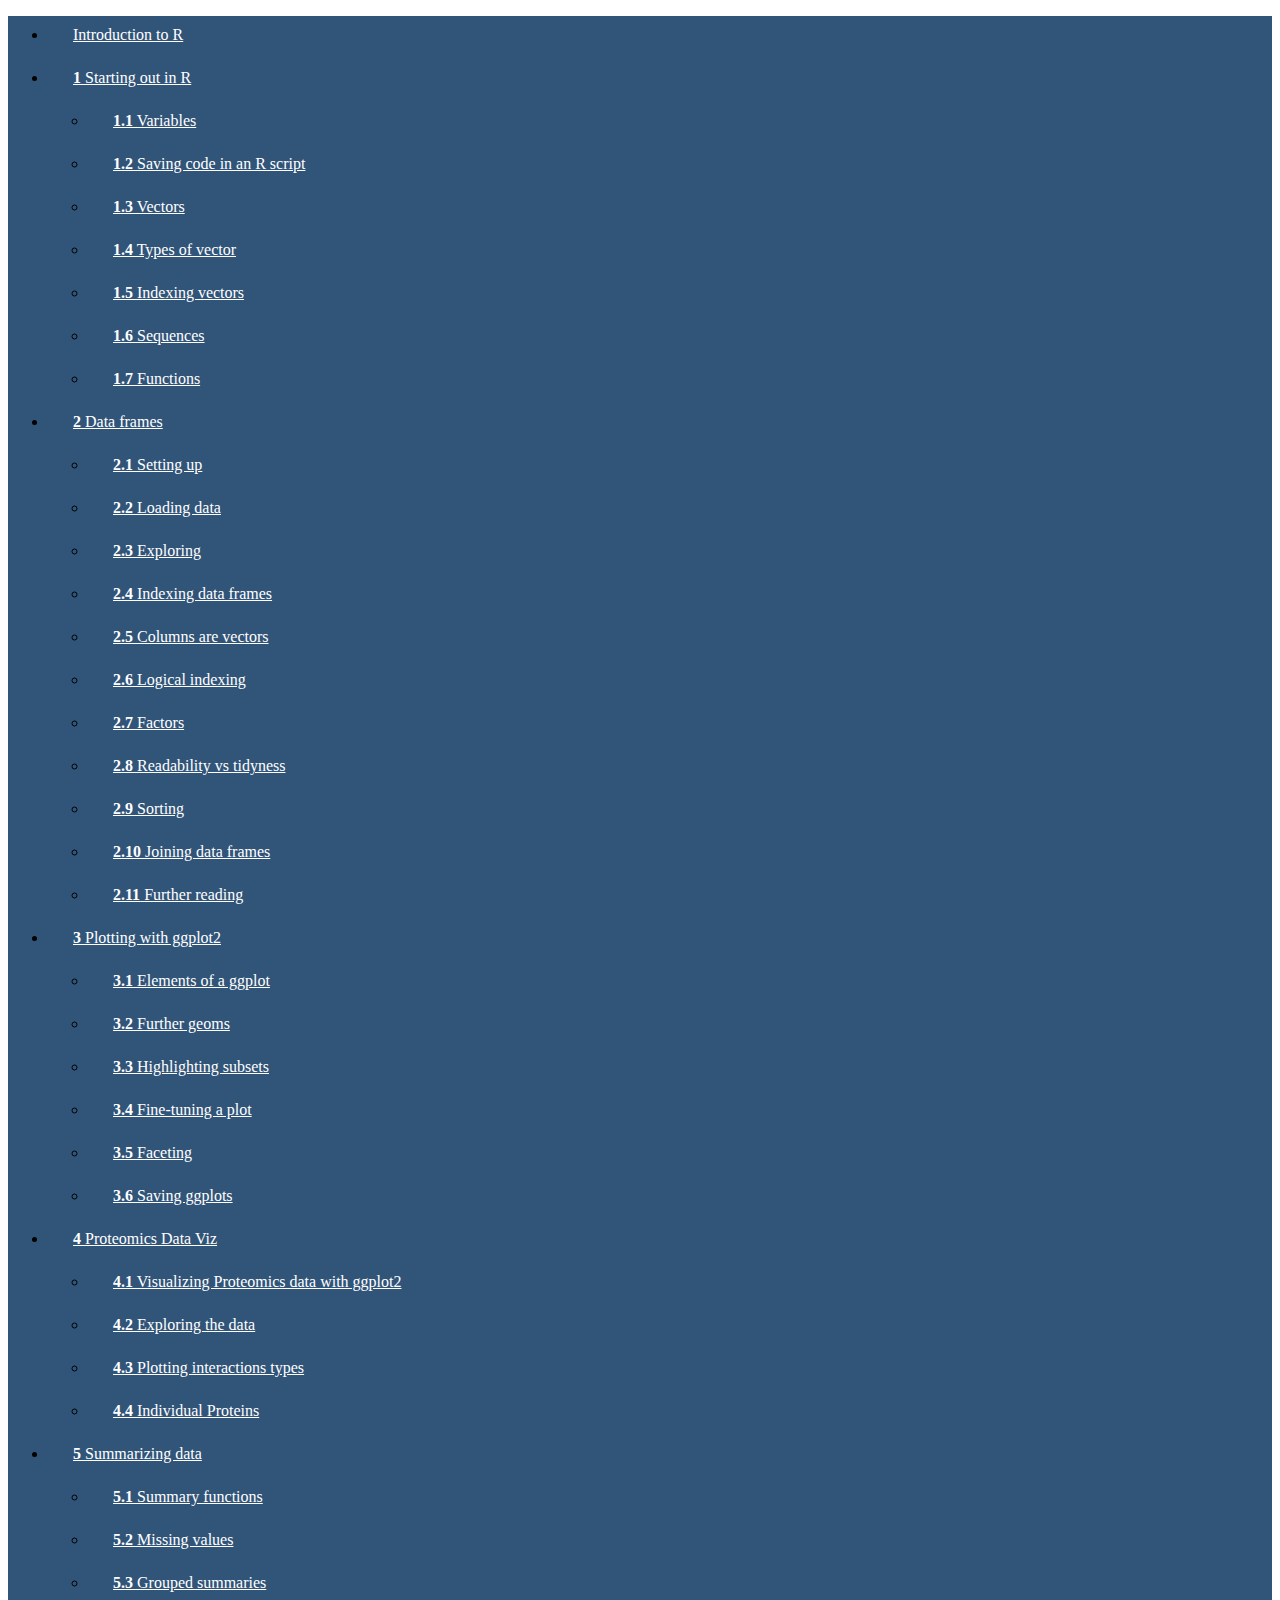
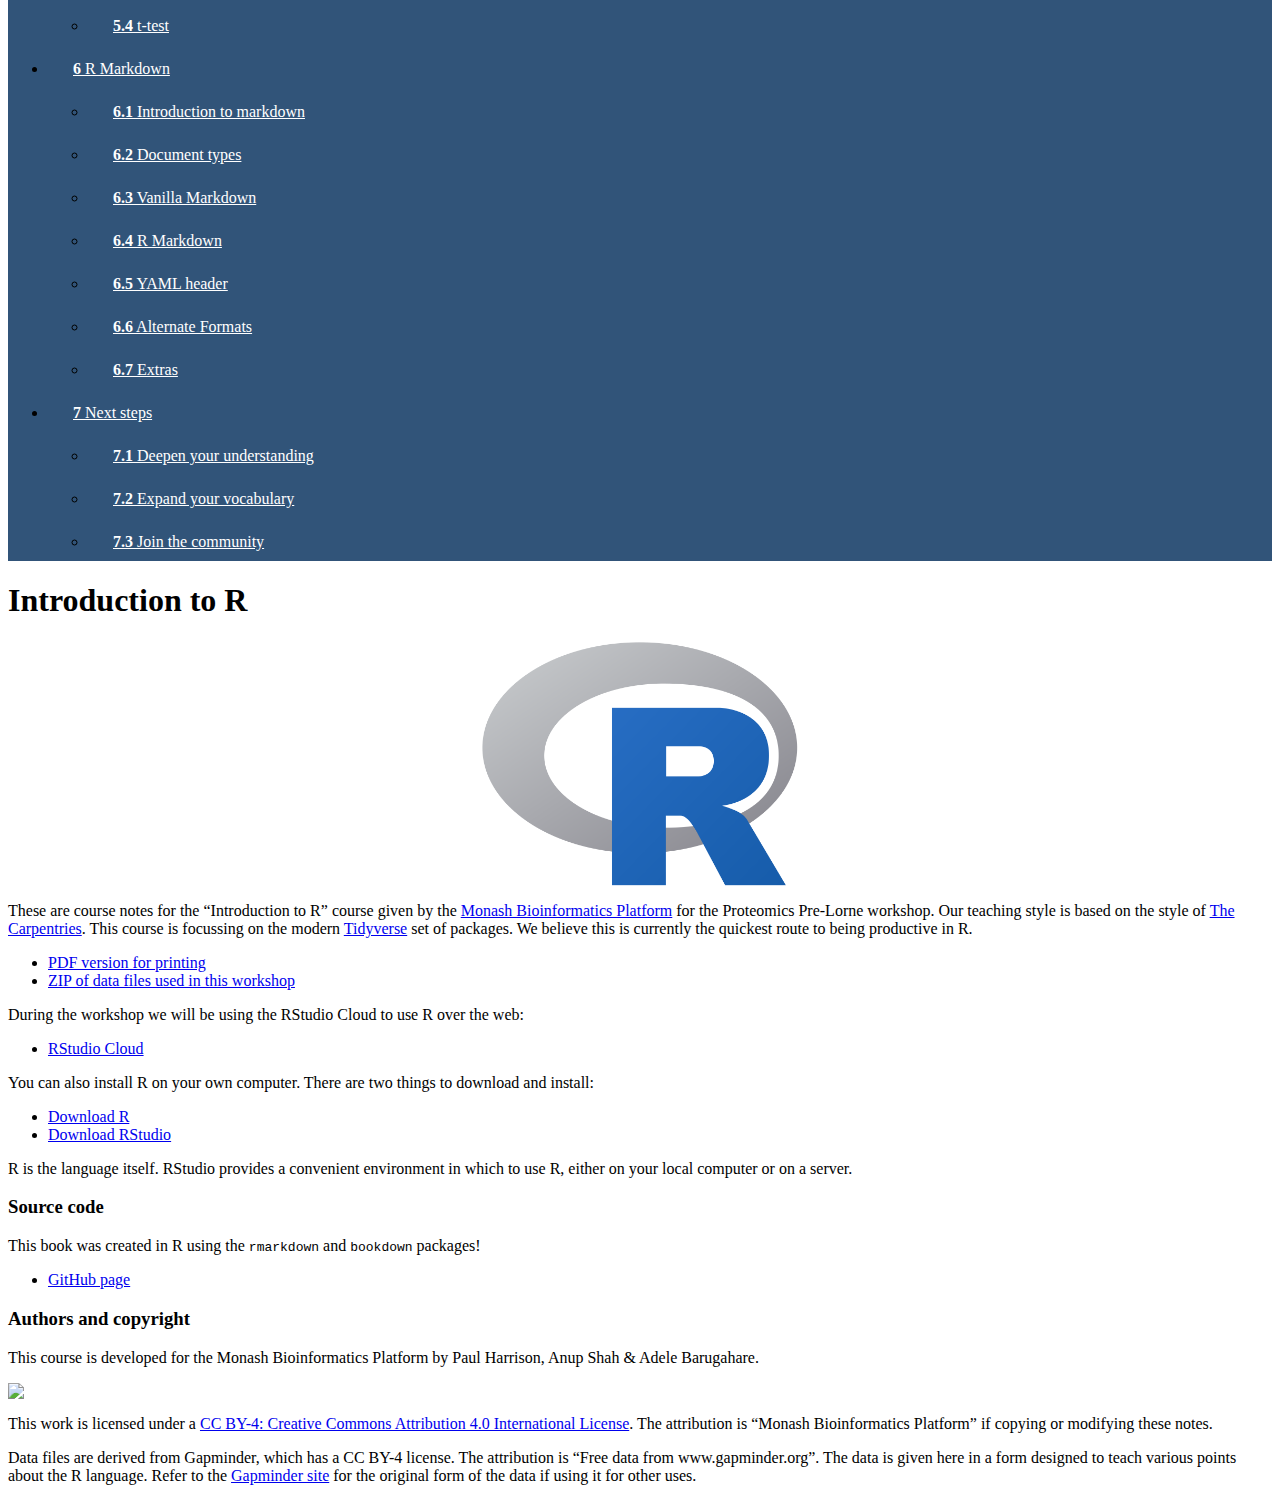
==== commit 01d05e97: "site updated" ====
--- a/docs/index.html
+++ b/docs/index.html
@@ -166,6 +166,8 @@
 <ul>
 <li class="chapter" data-level="4.1" data-path="proteomics-data-viz.html"><a href="proteomics-data-viz.html#visualizing-proteomics-data-with-ggplot2"><i class="fa fa-check"></i><b>4.1</b> Visualizing Proteomics data with ggplot2</a></li>
 <li class="chapter" data-level="4.2" data-path="proteomics-data-viz.html"><a href="proteomics-data-viz.html#exploring-the-data"><i class="fa fa-check"></i><b>4.2</b> Exploring the data</a></li>
+<li class="chapter" data-level="4.3" data-path="proteomics-data-viz.html"><a href="proteomics-data-viz.html#plotting-interactions-types"><i class="fa fa-check"></i><b>4.3</b> Plotting interactions types</a></li>
+<li class="chapter" data-level="4.4" data-path="proteomics-data-viz.html"><a href="proteomics-data-viz.html#individual-proteins"><i class="fa fa-check"></i><b>4.4</b> Individual Proteins</a></li>
 </ul></li>
 <li class="chapter" data-level="5" data-path="summarizing-data.html"><a href="summarizing-data.html"><i class="fa fa-check"></i><b>5</b> Summarizing data</a>
 <ul>
--- a/docs/style.css
+++ b/docs/style.css
@@ -58,4 +58,13 @@
     padding: 10px;
     width: 89%;
     margin: auto
+}
+
+
+.extra {
+    margin: 2em;
+    padding: 0em 2em 2em 2em;
+    border: 1px solid black;
+    border-radius: 5px;
+    background:#cedcf4;
 }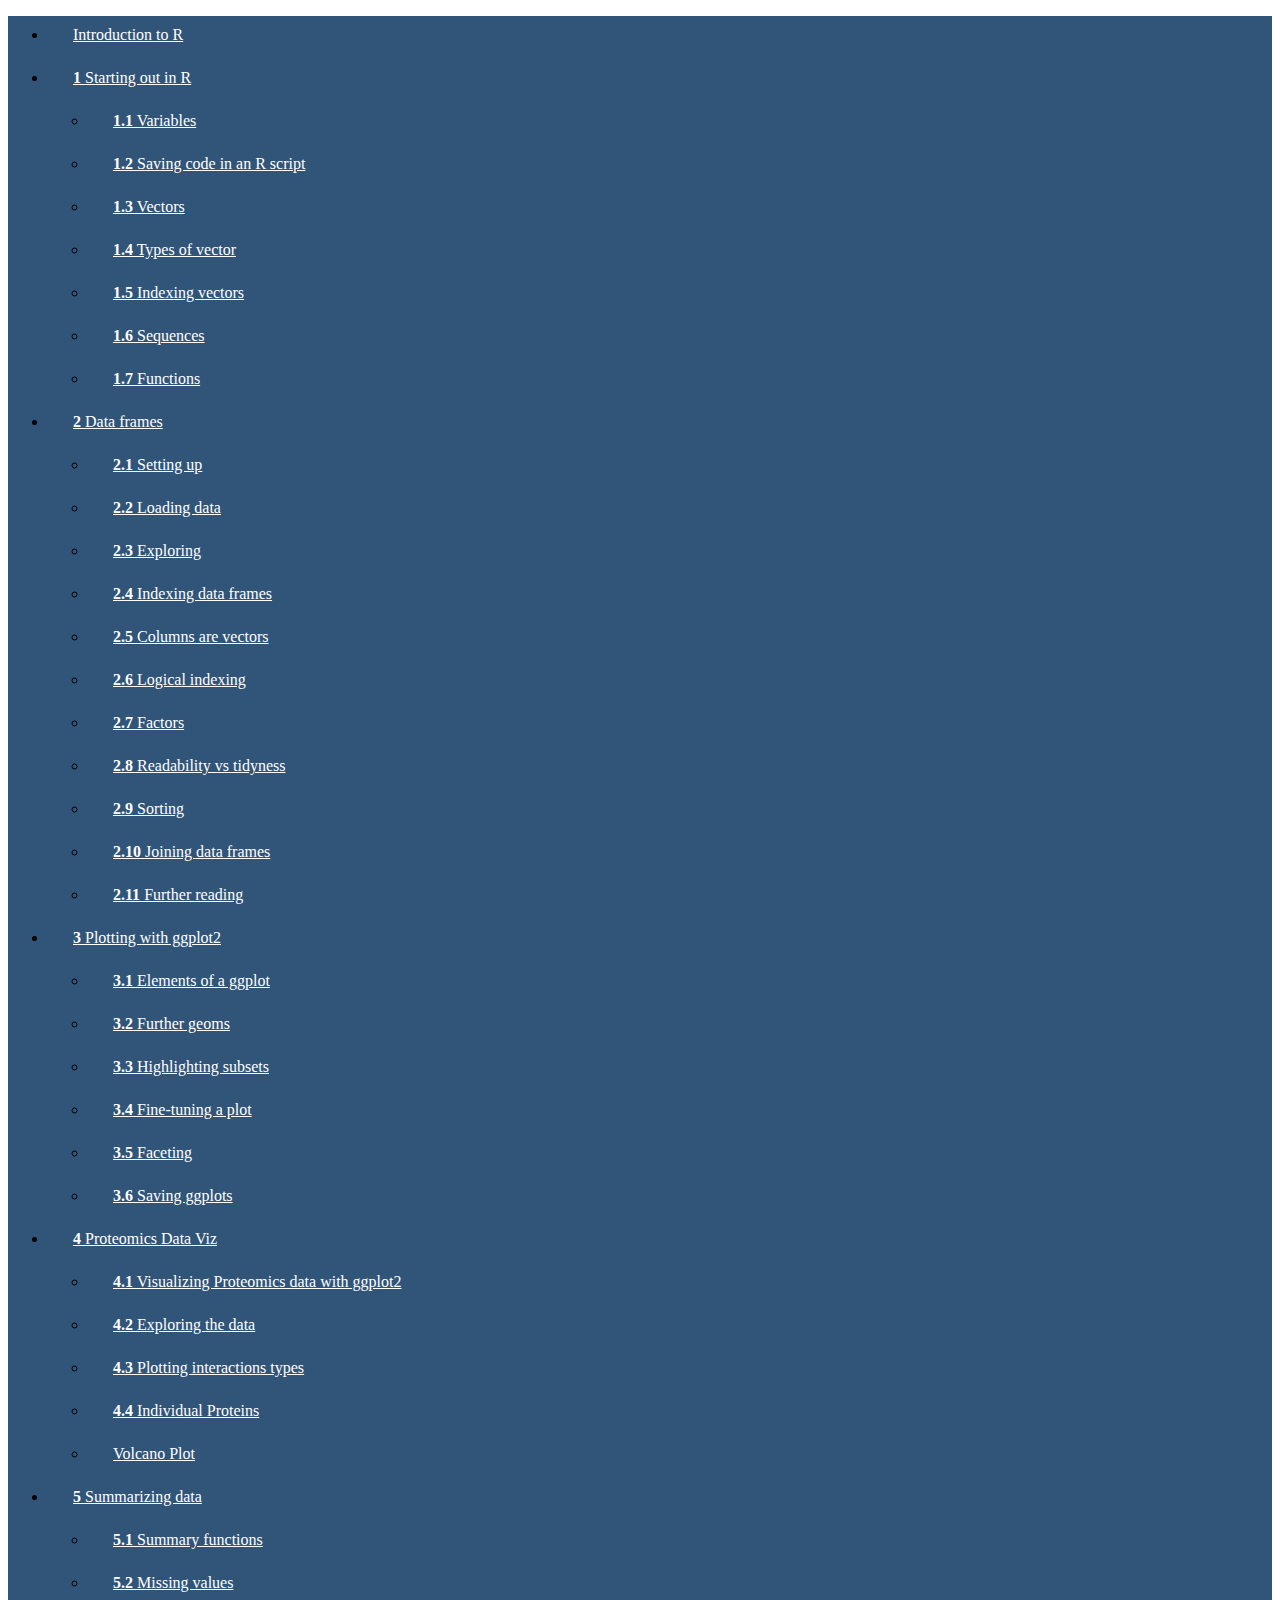
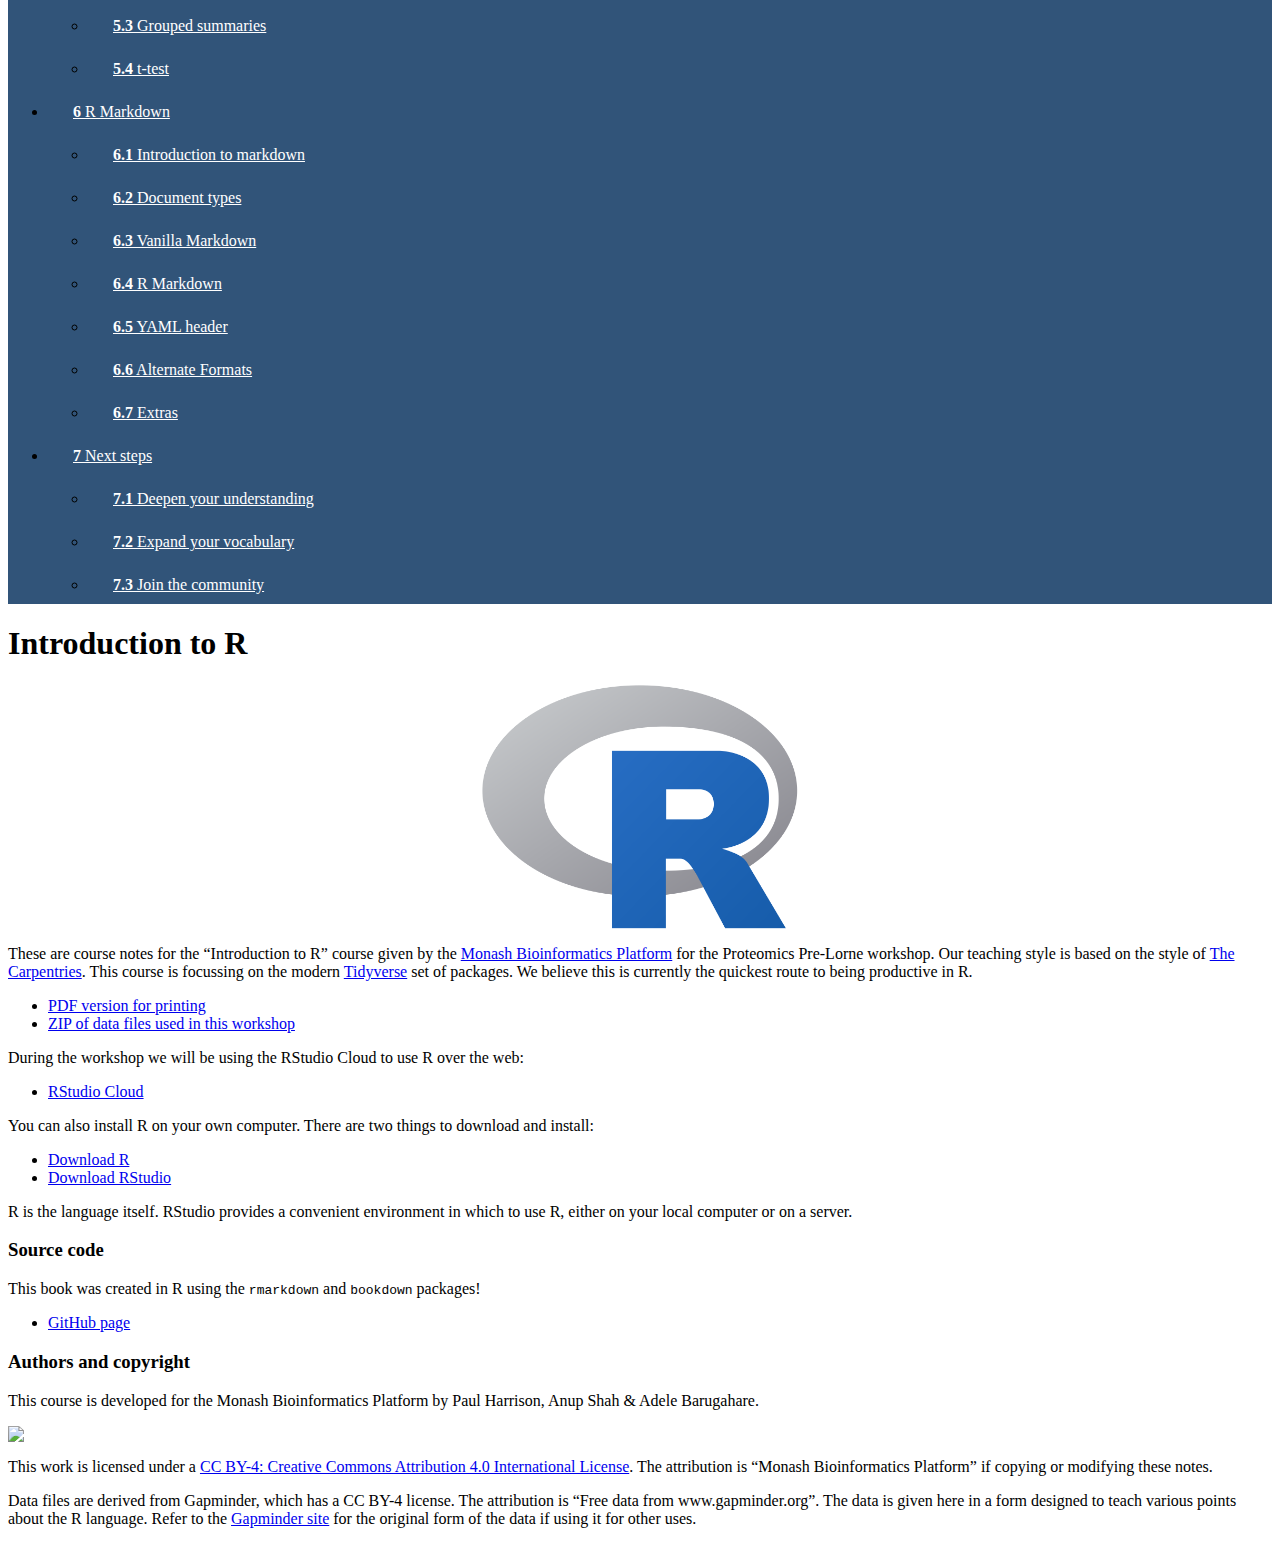
==== commit 0fbcc5ee: "volcano plot section added" ====
--- a/docs/index.html
+++ b/docs/index.html
@@ -168,6 +168,7 @@
 <li class="chapter" data-level="4.2" data-path="proteomics-data-viz.html"><a href="proteomics-data-viz.html#exploring-the-data"><i class="fa fa-check"></i><b>4.2</b> Exploring the data</a></li>
 <li class="chapter" data-level="4.3" data-path="proteomics-data-viz.html"><a href="proteomics-data-viz.html#plotting-interactions-types"><i class="fa fa-check"></i><b>4.3</b> Plotting interactions types</a></li>
 <li class="chapter" data-level="4.4" data-path="proteomics-data-viz.html"><a href="proteomics-data-viz.html#individual-proteins"><i class="fa fa-check"></i><b>4.4</b> Individual Proteins</a></li>
+<li class="chapter" data-level="" data-path="proteomics-data-viz.html"><a href="proteomics-data-viz.html#volcano-plot"><i class="fa fa-check"></i>Volcano Plot</a></li>
 </ul></li>
 <li class="chapter" data-level="5" data-path="summarizing-data.html"><a href="summarizing-data.html"><i class="fa fa-check"></i><b>5</b> Summarizing data</a>
 <ul>
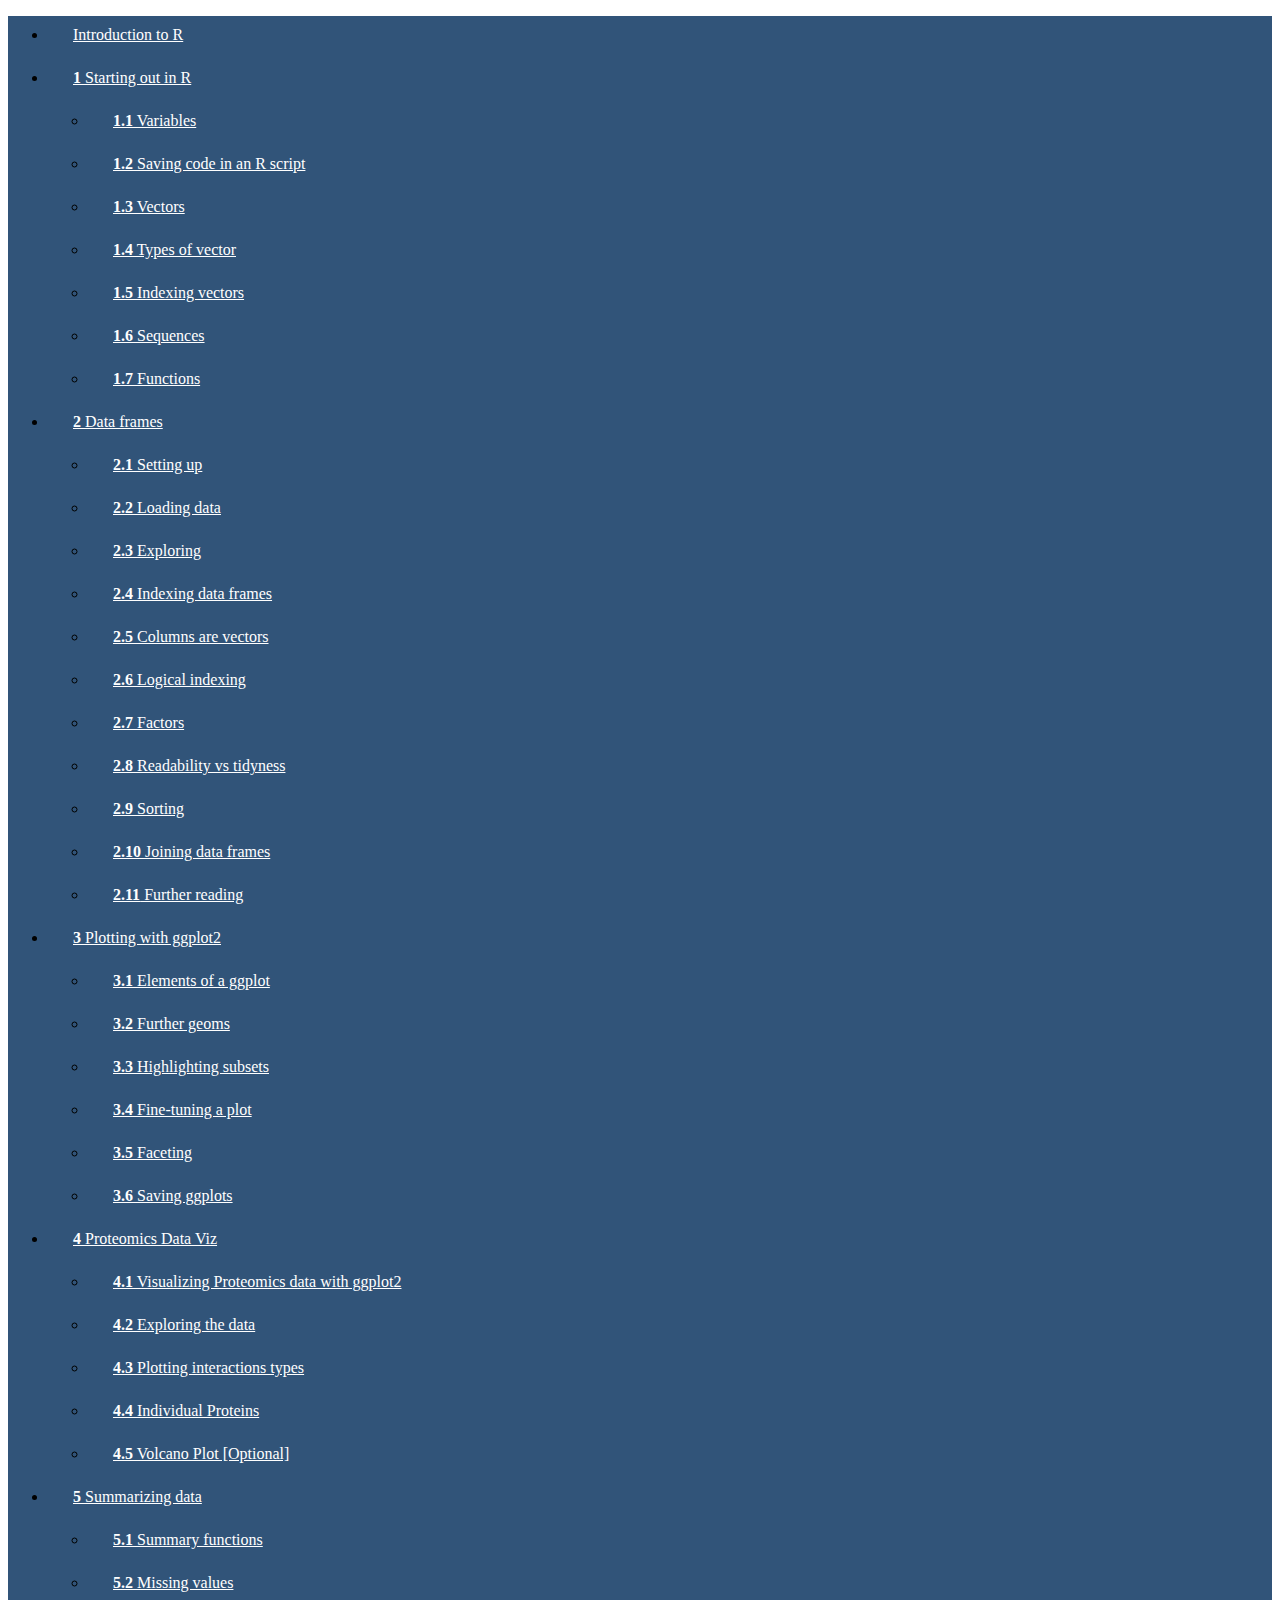
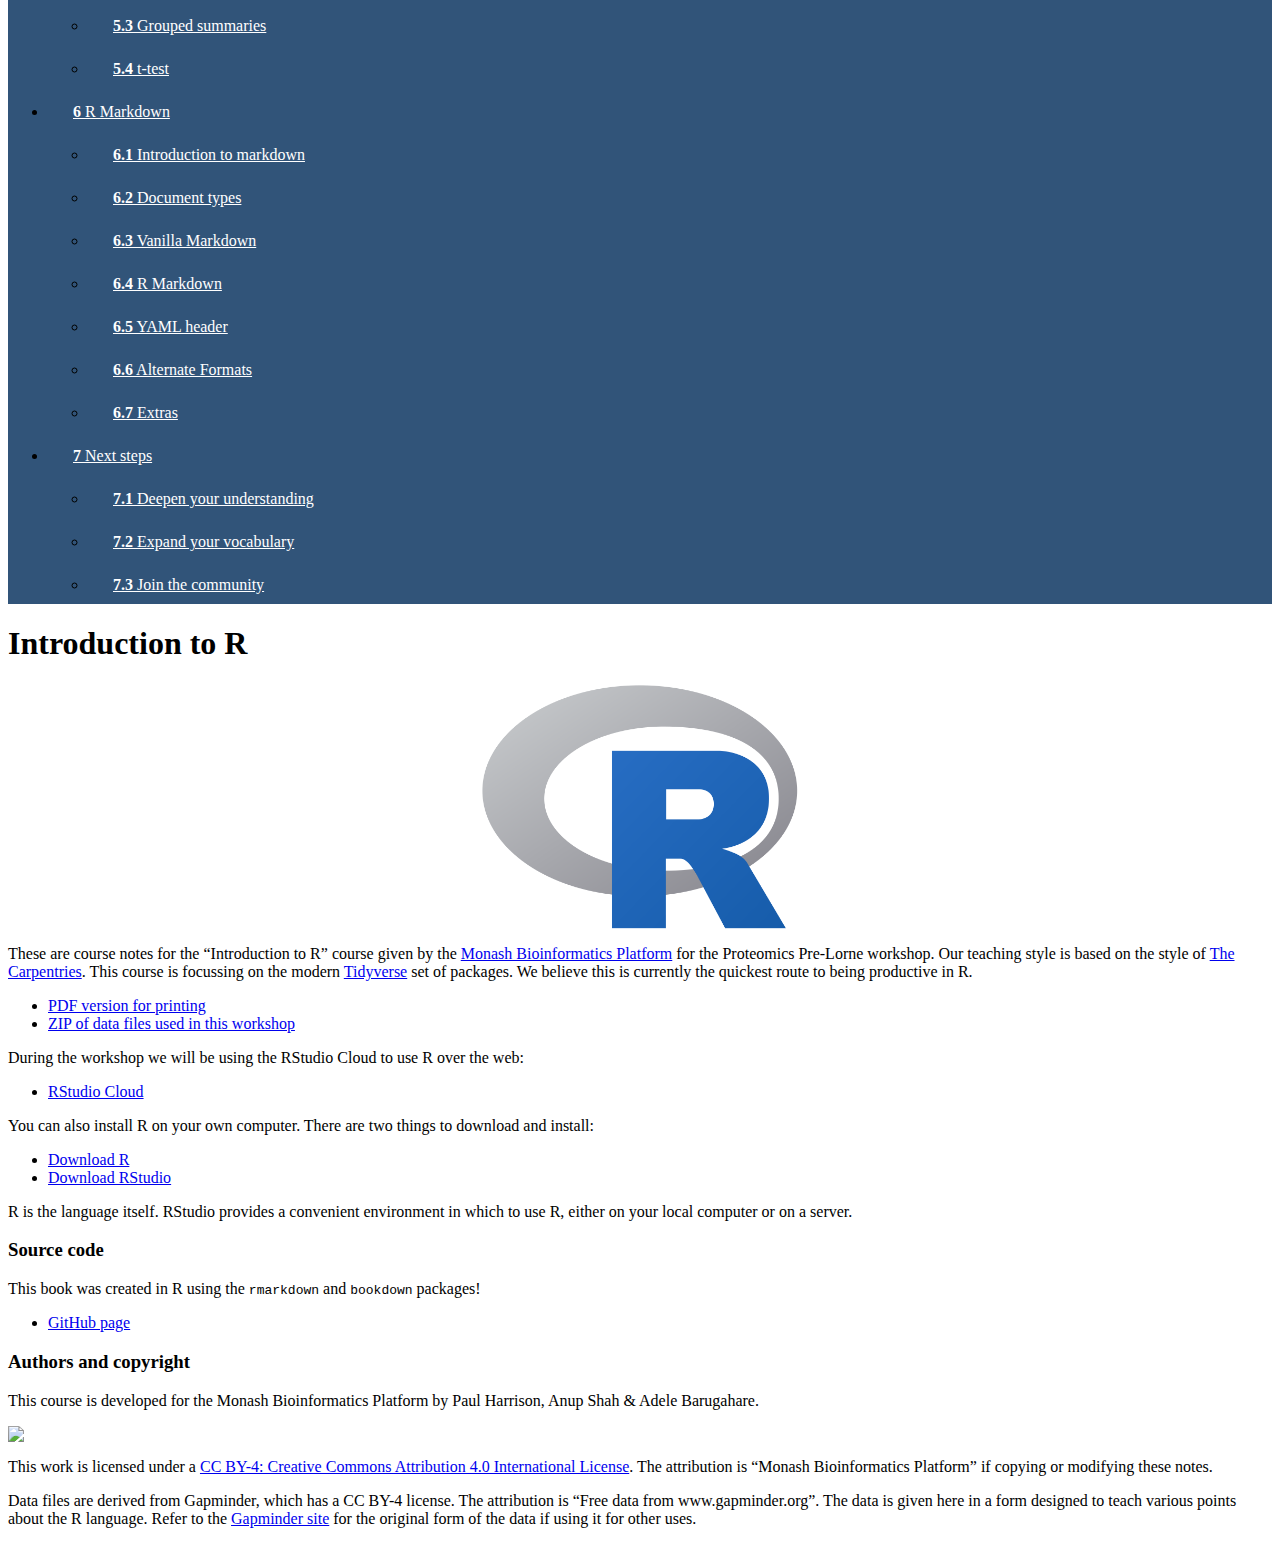
==== commit 66587769: "site updated" ====
--- a/docs/index.html
+++ b/docs/index.html
@@ -168,7 +168,7 @@
 <li class="chapter" data-level="4.2" data-path="proteomics-data-viz.html"><a href="proteomics-data-viz.html#exploring-the-data"><i class="fa fa-check"></i><b>4.2</b> Exploring the data</a></li>
 <li class="chapter" data-level="4.3" data-path="proteomics-data-viz.html"><a href="proteomics-data-viz.html#plotting-interactions-types"><i class="fa fa-check"></i><b>4.3</b> Plotting interactions types</a></li>
 <li class="chapter" data-level="4.4" data-path="proteomics-data-viz.html"><a href="proteomics-data-viz.html#individual-proteins"><i class="fa fa-check"></i><b>4.4</b> Individual Proteins</a></li>
-<li class="chapter" data-level="" data-path="proteomics-data-viz.html"><a href="proteomics-data-viz.html#volcano-plot"><i class="fa fa-check"></i>Volcano Plot</a></li>
+<li class="chapter" data-level="4.5" data-path="proteomics-data-viz.html"><a href="proteomics-data-viz.html#volcano-plot-optional"><i class="fa fa-check"></i><b>4.5</b> Volcano Plot [Optional]</a></li>
 </ul></li>
 <li class="chapter" data-level="5" data-path="summarizing-data.html"><a href="summarizing-data.html"><i class="fa fa-check"></i><b>5</b> Summarizing data</a>
 <ul>
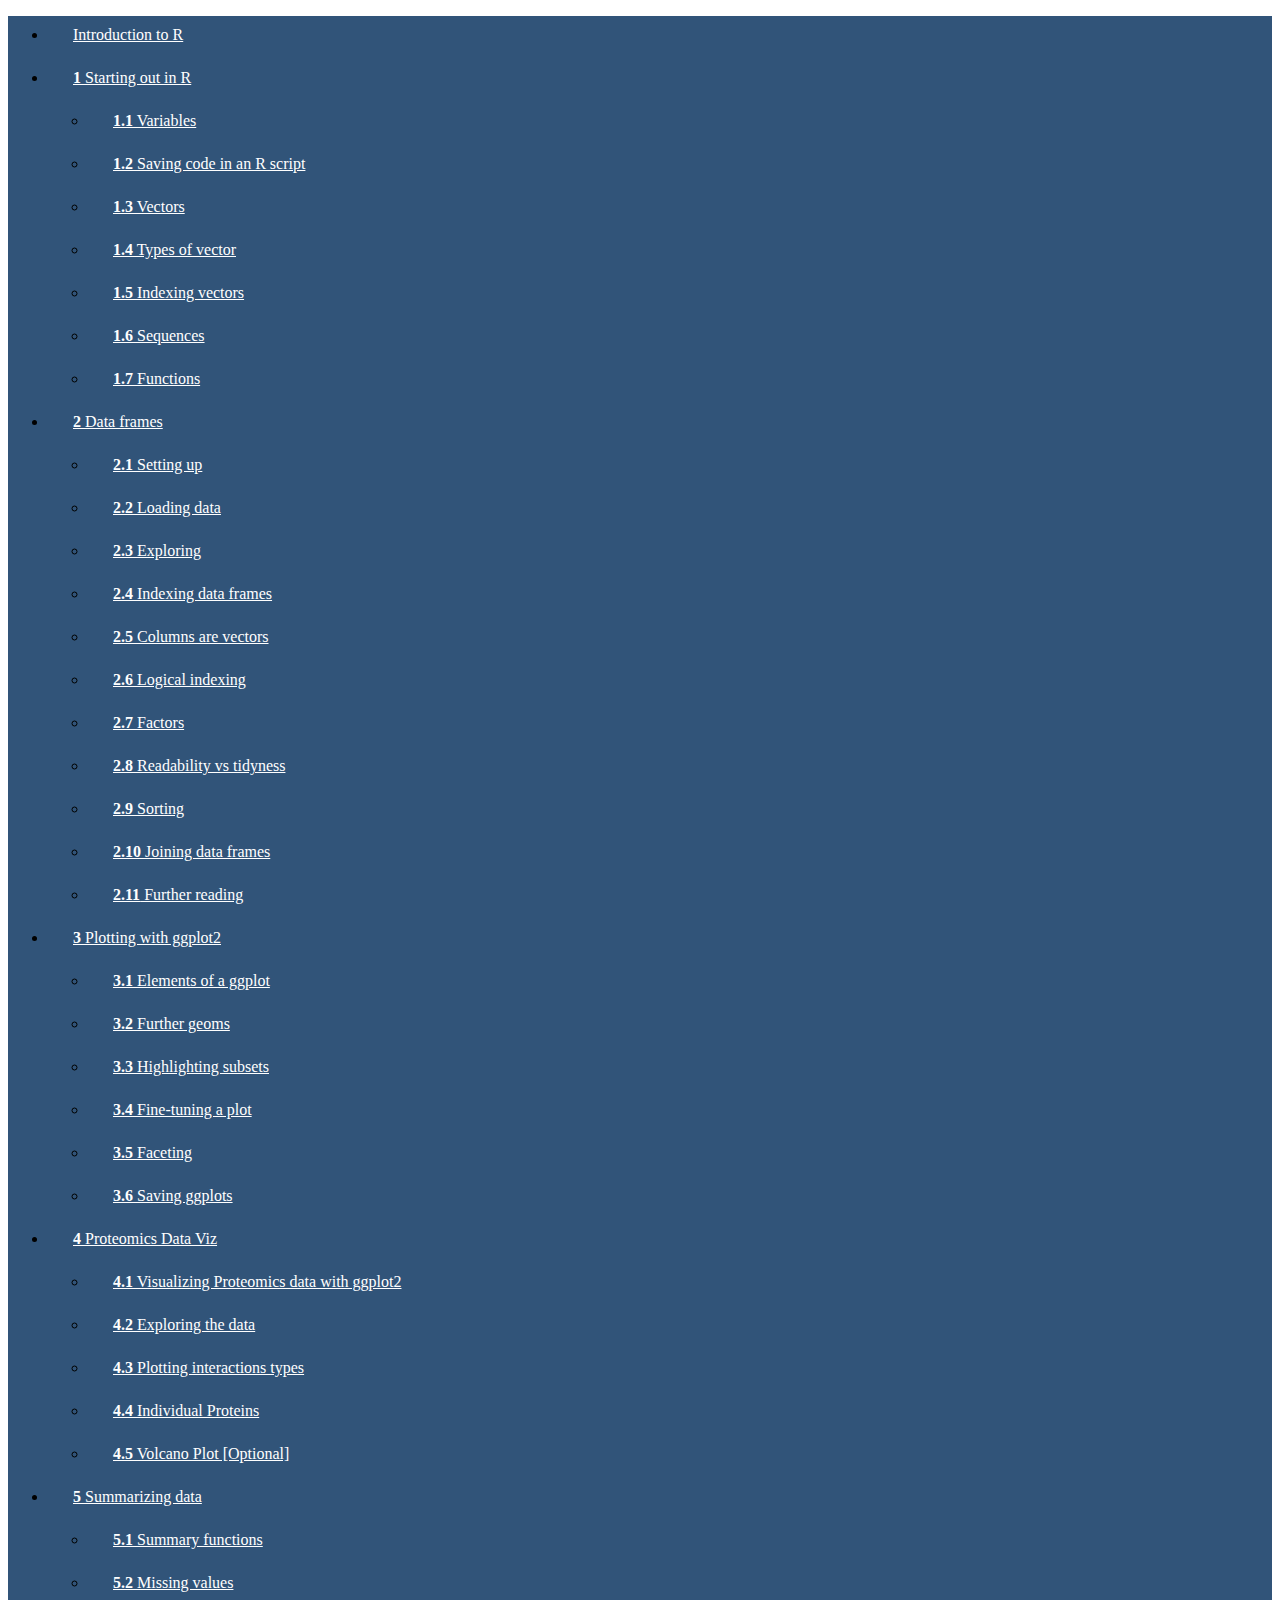
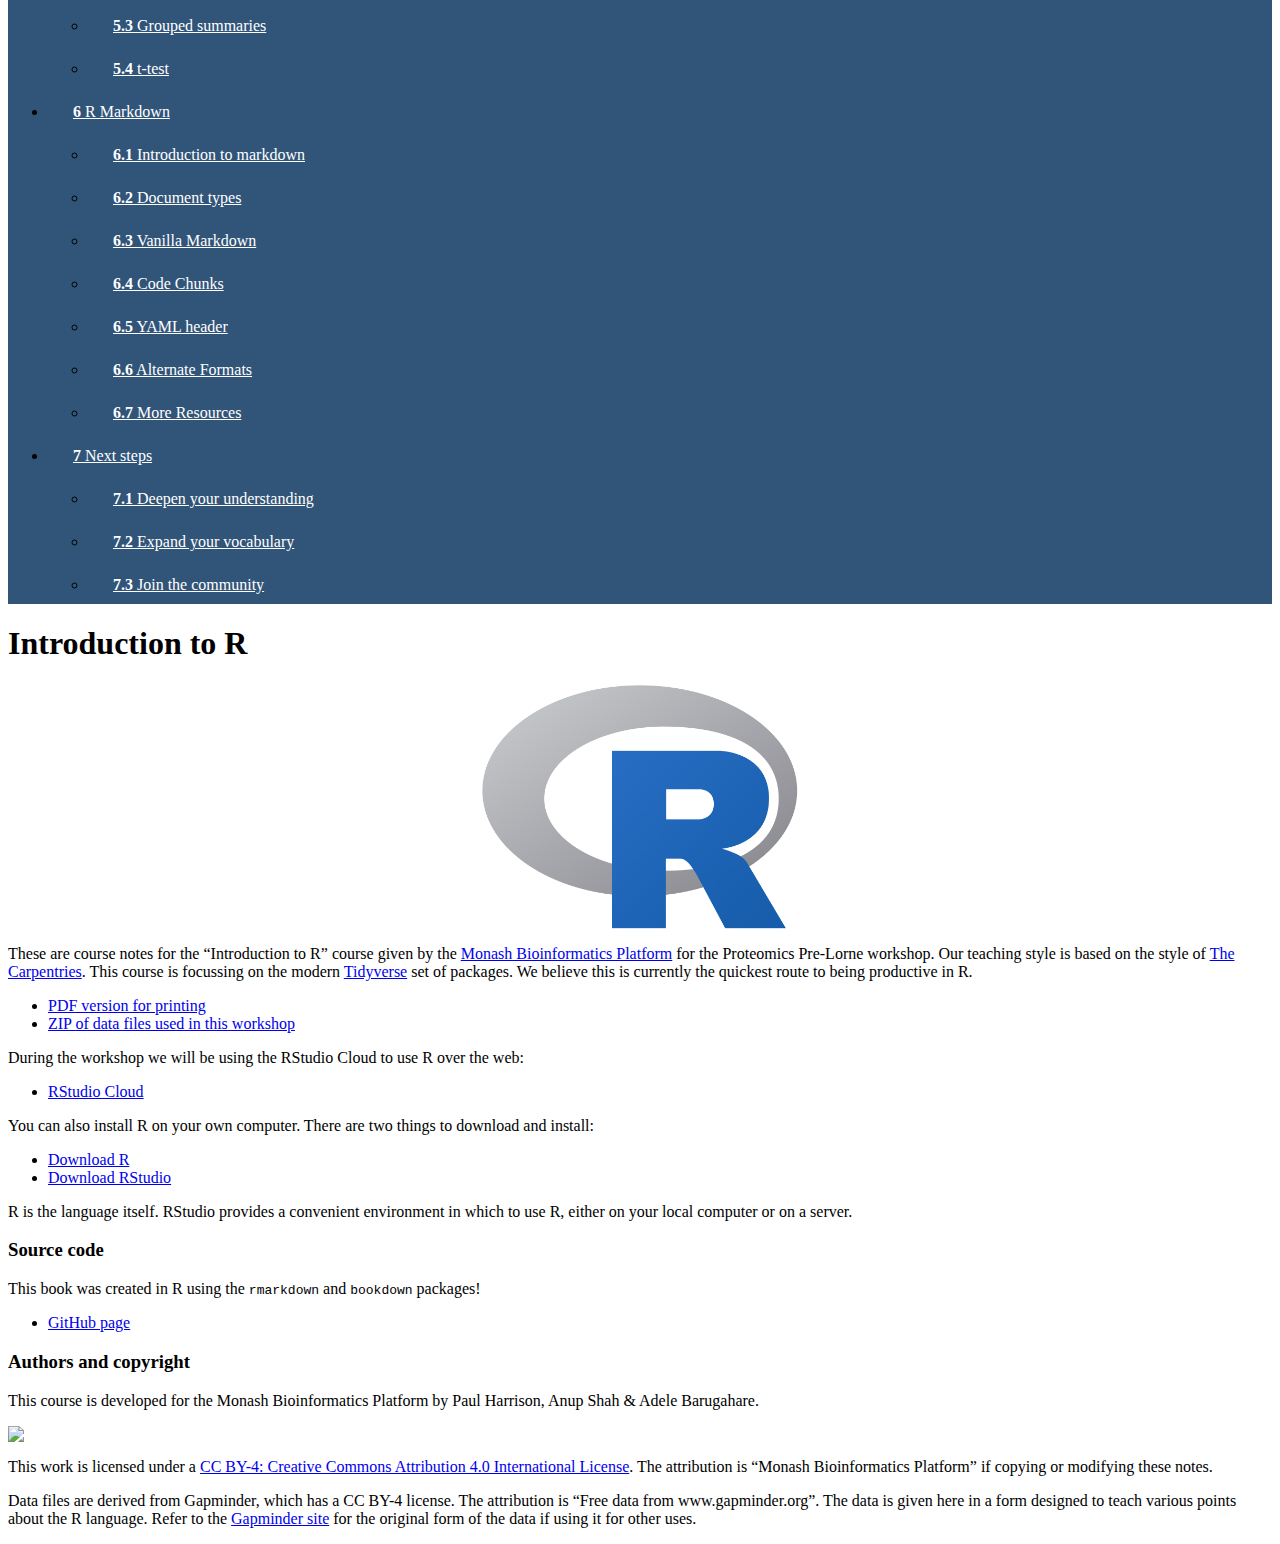
==== commit fe694435: "site updated" ====
--- a/docs/index.html
+++ b/docs/index.html
@@ -182,10 +182,10 @@
 <li class="chapter" data-level="6.1" data-path="r-markdown.html"><a href="r-markdown.html#introduction-to-markdown"><i class="fa fa-check"></i><b>6.1</b> Introduction to markdown</a></li>
 <li class="chapter" data-level="6.2" data-path="r-markdown.html"><a href="r-markdown.html#document-types"><i class="fa fa-check"></i><b>6.2</b> Document types</a></li>
 <li class="chapter" data-level="6.3" data-path="r-markdown.html"><a href="r-markdown.html#vanilla-markdown"><i class="fa fa-check"></i><b>6.3</b> Vanilla Markdown</a></li>
-<li class="chapter" data-level="6.4" data-path="r-markdown.html"><a href="r-markdown.html#r-markdown-1"><i class="fa fa-check"></i><b>6.4</b> R Markdown</a></li>
+<li class="chapter" data-level="6.4" data-path="r-markdown.html"><a href="r-markdown.html#code-chunks"><i class="fa fa-check"></i><b>6.4</b> Code Chunks</a></li>
 <li class="chapter" data-level="6.5" data-path="r-markdown.html"><a href="r-markdown.html#yaml-header"><i class="fa fa-check"></i><b>6.5</b> YAML header</a></li>
 <li class="chapter" data-level="6.6" data-path="r-markdown.html"><a href="r-markdown.html#alternate-formats"><i class="fa fa-check"></i><b>6.6</b> Alternate Formats</a></li>
-<li class="chapter" data-level="6.7" data-path="r-markdown.html"><a href="r-markdown.html#extras"><i class="fa fa-check"></i><b>6.7</b> Extras</a></li>
+<li class="chapter" data-level="6.7" data-path="r-markdown.html"><a href="r-markdown.html#more-resources"><i class="fa fa-check"></i><b>6.7</b> More Resources</a></li>
 </ul></li>
 <li class="chapter" data-level="7" data-path="next-steps.html"><a href="next-steps.html"><i class="fa fa-check"></i><b>7</b> Next steps</a>
 <ul>
